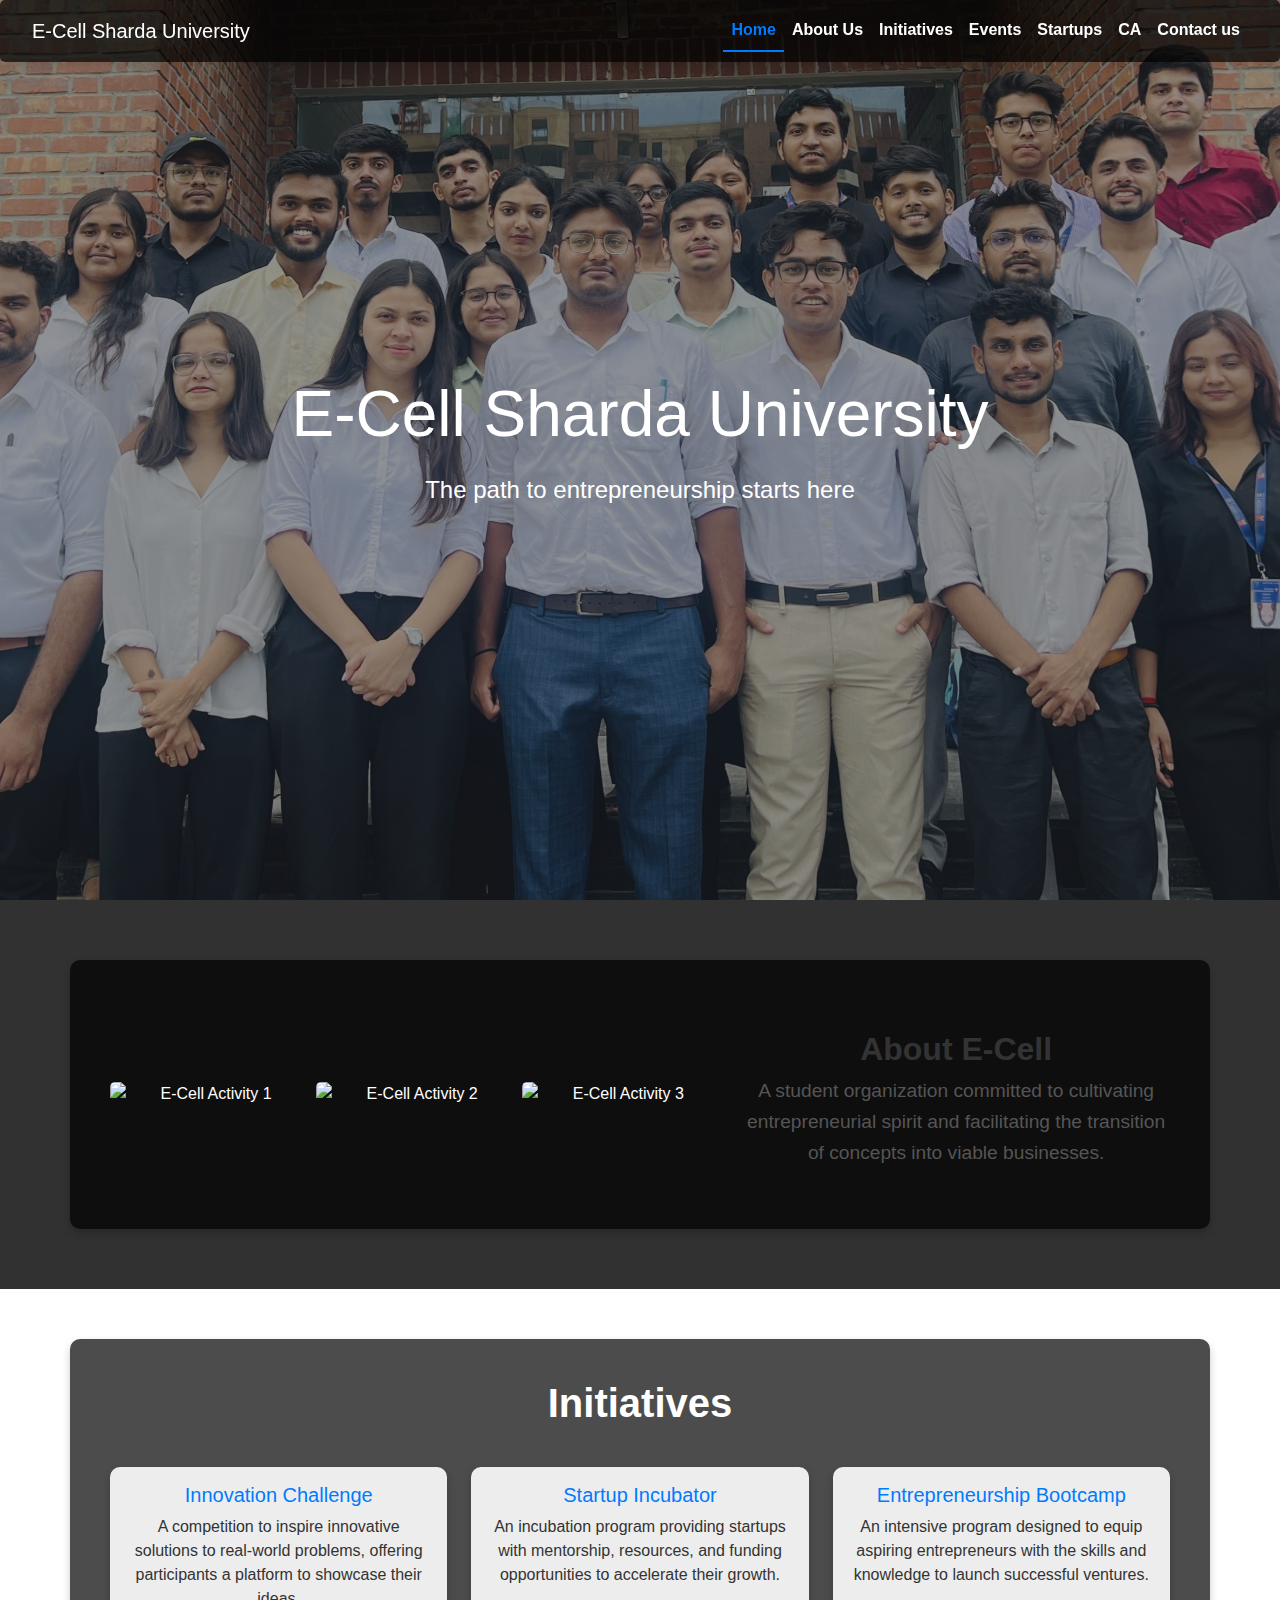
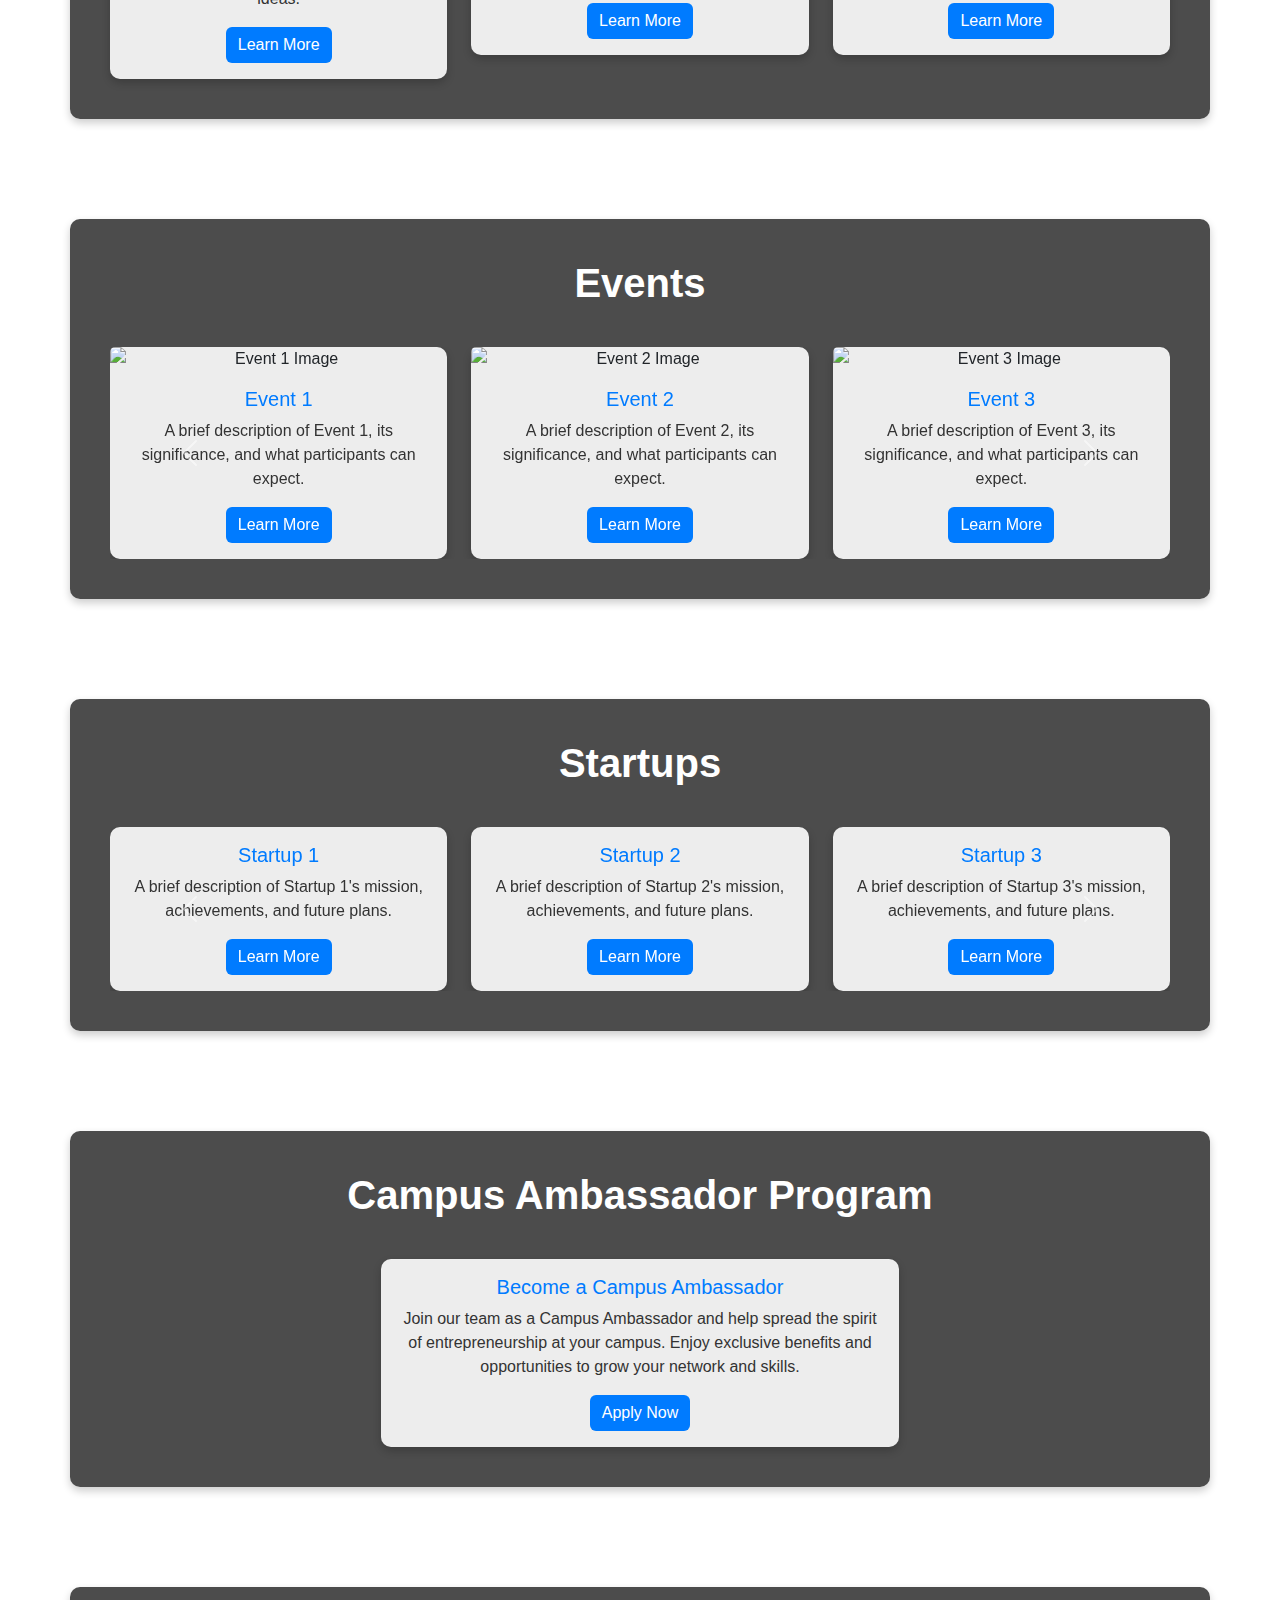
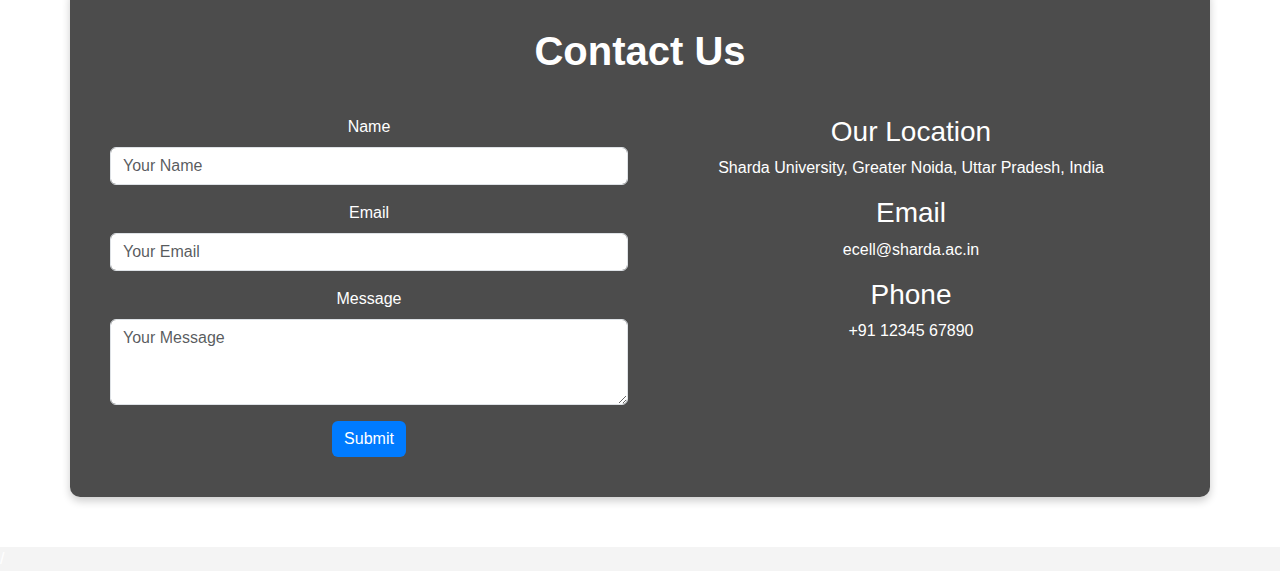
==== index.html @ 67b0b8cc "123" ====
<!doctype html>
<html lang="en">
<head>
    <meta charset="utf-8">
    <meta name="viewport" content="width=device-width, initial-scale=1">
    <title>ECell Sharda University</title>
    <!-- <link href="https://cdn.jsdelivr.net/npm/bootstrap@5.3.3/dist/css/bootstrap.min.css" rel="stylesheet" integrity="sha384-QWTKZyjpPEjISv5WaRU9OFeRpok6YctnYmDr5pNlyT2bRjXh0JMhjY6hW+ALEwIH" crossorigin="anonymous"> -->
    <link href="https://cdn.jsdelivr.net/npm/bootstrap@5.3.3/dist/css/bootstrap.min.css" rel="stylesheet">
    <link rel="stylesheet" href="script.js">

    <style>
        body {
            color: #ffffff; /* Default text color */
            scroll-behavior: smooth; /* Smooth scrolling */
        }
        .nav {
            background-color: rgba(248, 249, 250, 0.9); /* Slightly transparent background */
            padding: 10px 20px;
            border-radius: 5px;
            box-shadow: 0 4px 8px rgba(0, 0, 0, 0.1);
            position: fixed;
            width: 100%;
            top: 0;
            z-index: 1000;
        }
        .nav-link {
            color: #007bff;
            font-weight: bold;
            transition: color 0.3s ease;
        }
        .nav-link:hover {
            color: #0056b3;
        }
        .nav-link.active {
            color: #0056b3;
            border-bottom: 2px solid #0056b3;
        }
        .section {
            padding: 60px 0;
            text-align: center;
            color: #ffffff;
        }
        #home {
            position: relative;
            background: url('TEAM.JPG') no-repeat center center/cover;
            height: 100vh;
            color: white;
            display: flex;
            flex-direction: column;
            justify-content: center;
            align-items: center;
            text-align: center;
            z-index: 1;
            overflow: hidden;
        }

        #home::before {
            content: "";
            position: absolute;
            top: 0;
            left: 0;
            width: 100%;
            height: 100%;
            background-color: rgba(35, 40, 46, 0.481); /* Adjust the rgba values for a different shade of grey */
            z-index: -1;
        }

        #home h1 {
            font-size: 4rem;
            margin-bottom: 20px;
        }

        #home p {
            font-size: 1.5rem;
        }

        #about {
            background: rgba(0, 0, 0, 0.8); /* Darker background for readability */
            padding: 60px 0;
        }
        .container {
            background: rgba(0, 0, 0, 0.7); /* Semi-transparent background for readability */
            padding: 40px;
            border-radius: 10px;
            box-shadow: 0 4px 8px rgba(0, 0, 0, 0.2);
        }
        .section-header {
            margin-bottom: 40px;
            color: #ffffff;
            font-size: 2.5rem;
            font-weight: bold;
        }
        .section-content {
            color: #e0e0e0; /* Light color for text */
            line-height: 1.6;
        }
        .section-content h3 {
            margin-top: 30px;
            font-size: 1.75rem;
            font-weight: bold;
        }
        .section-content p {
            font-size: 1.125rem;
            margin-bottom: 20px;
        }
        .list-unstyled {
            text-align: left;
            margin: 0 auto;
            max-width: 600px;
        }
        .list-unstyled li {
            font-size: 1.125rem;
            margin-bottom: 10px;
        }
        .card {
            border: none;
            border-radius: 10px;
            background: rgba(255, 255, 255, 0.9); /* Semi-transparent card background */
            box-shadow: 0 4px 8px rgba(0, 0, 0, 0.2);
            transition: transform 0.3s, box-shadow 0.3s; /* Add transition for the popup effect */
        }
        .card:hover {
            transform: scale(1.05); /* Scale up the card */
            box-shadow: 0 8px 16px rgba(0, 0, 0, 0.3); /* Increase shadow */
        }
        .card-title {
            color: #007bff;
            font-size: 1.25rem;
        }
        .card-text {
            color: #333;
            font-size: 1rem;
        }
        .btn-primary {
            background-color: #007bff;
            border: none;
        }
        .btn-primary:hover {
            background-color: #0056b3;
        }
        .navbar {
            background-color: rgba(0, 0, 0, 0.7); /* Semi-transparent background */
            padding: 10px 20px;
            border-radius: 5px;
            box-shadow: 0 4px 8px rgba(0, 0, 0, 0.1);
            position: fixed;
            width: 100%;
            top: 0;
            z-index: 1000;
        }
        .navbar-nav .nav-link {
            color: #ffffff;
            font-weight: bold;
            transition: color 0.3s ease;
        }
        .navbar-nav .nav-link:hover {
            color: #e0e0e0;
        }
        .navbar-nav .nav-link.active {
            color: #007bff;
            border-bottom: 2px solid #007bff;
        }
        body {
    font-family: Arial, sans-serif;
    margin: 0;
    padding: 0;
    background-color: #f4f4f4;
}

.section {
    padding: 50px 0;
    background-color: #fff;
}

.images {
    display: flex;
    gap: 10px;
}

.images img {
    width: 33.33%;
    height: auto;
    border-radius: 5px;
}

.section-content h3 {
    font-size: 2em;
    color: #333;
}

.section-content p {
    font-size: 1.2em;
    color: #555;
    line-height: 1.6;
}

@media screen and (max-width: 768px) {
    .row {
        flex-direction: column;
    }

    .images img {
        width: 100%;
        margin-bottom: 10px;
    }

    .section-content {
        margin-top: 20px;
        text-align: center;
    }
}


    </style>
</head>
<body data-bs-spy="scroll" data-bs-target=".navbar" data-bs-offset="50">

    <nav class="navbar navbar-expand-lg">
        <div class="container-fluid">
            <a class="navbar-brand" href="#home" style="color: #ffffff;">E-Cell Sharda University</a>

            <button class="navbar-toggler" type="button" data-bs-toggle="collapse" data-bs-target="#navbarNav" aria-controls="navbarNav" aria-expanded="false" aria-label="Toggle navigation">
                <span class="navbar-toggler-icon"></span>
            </button>
            <div class="collapse navbar-collapse" id="navbarNav">
                <ul class="navbar-nav ms-auto">
                    <li class="nav-item">
                        <a class="nav-link active" aria-current="page" href="#home">Home</a>
                    </li>
                    <li class="nav-item">
                        <a class="nav-link" href="#about">About Us</a>
                    </li>
                    <li class="nav-item">
                        <a class="nav-link" href="#initiatives">Initiatives</a>
                    </li>
                    <li class="nav-item">
                        <a class="nav-link" href="#events">Events</a>
                    </li>
                    <li class="nav-item">
                        <a class="nav-link" href="#startups">Startups</a>
                    </li>
                    <li class="nav-item">
                        <a class="nav-link" href="#ca">CA</a>
                    </li>
                    <li class="nav-item">
                        <a class="nav-link" href="#contact">Contact us</a>
                    </li>
                </ul>
            </div>
        </div>
    </nav>

    <section id="home">
        <h1>E-Cell Sharda University</h1>
        <p>The path to entrepreneurship starts here</p>
    </section>

    
    <section id="about" class="section">
        <div class="container">
            <div class="row align-items-center">
                <div class="col-md-7">
                    <div class="images d-flex">
                        <img src="image1.jpg" alt="E-Cell Activity 1" class="img-fluid">
                        <img src="image2.jpg" alt="E-Cell Activity 2" class="img-fluid">
                        <img src="image3.jpg" alt="E-Cell Activity 3" class="img-fluid">
                    </div>
                </div>
                <div class="col-md-5">
                    <div class="section-content text-left">
                        <h3>About <strong>E-Cell</strong></h3>
                        <p>A student organization committed to cultivating entrepreneurial spirit and facilitating the transition of concepts into viable businesses.</p>
                    </div>
                </div>
            </div>
        </div>
    </section>
    
    
    <section id="initiatives" class="section">
        <div class="container">
            <h2 class="section-header">Initiatives</h2>
            <div class="row">
                <div class="col-md-4">
                    <div class="card">
                        <div class="card-body">
                            <h5 class="card-title">Innovation Challenge</h5>
                            <p class="card-text">A competition to inspire innovative solutions to real-world problems, offering participants a platform to showcase their ideas.</p>
                            <a href="#" class="btn btn-primary">Learn More</a>
                        </div>
                    </div>
                </div>
                <div class="col-md-4">
                    <div class="card">
                        <div class="card-body">
                            <h5 class="card-title">Startup Incubator</h5>
                            <p class="card-text">An incubation program providing startups with mentorship, resources, and funding opportunities to accelerate their growth.</p>
                            <a href="#" class="btn btn-primary">Learn More</a>
                        </div>
                    </div>
                </div>
                <div class="col-md-4">
                    <div class="card">
                        <div class="card-body">
                            <h5 class="card-title">Entrepreneurship Bootcamp</h5>
                            <p class="card-text">An intensive program designed to equip aspiring entrepreneurs with the skills and knowledge to launch successful ventures.</p>
                            <a href="#" class="btn btn-primary">Learn More</a>
                        </div>
                    </div>
                </div>
            </div>
        </div>
    </section>

    <section id="events" class="section">
        <div class="container">
            <h2 class="section-header">Events</h2>
            <div id="eventsCarousel" class="carousel slide" data-bs-ride="carousel">
                <div class="carousel-inner">
                    <div class="carousel-item active">
                        <div class="row">
                            <div class="col-md-4">
                                <div class="card">
                                    <img src="event1.jpg" class="card-img-top" alt="Event 1 Image">
                                    <div class="card-body">
                                        <h5 class="card-title">Event 1</h5>
                                        <p class="card-text">A brief description of Event 1, its significance, and what participants can expect.</p>
                                        <a href="#" class="btn btn-primary">Learn More</a>
                                    </div>
                                </div>
                            </div>
                            <div class="col-md-4">
                                <div class="card">
                                    <img src="event2.jpg" class="card-img-top" alt="Event 2 Image">
                                    <div class="card-body">
                                        <h5 class="card-title">Event 2</h5>
                                        <p class="card-text">A brief description of Event 2, its significance, and what participants can expect.</p>
                                        <a href="#" class="btn btn-primary">Learn More</a>
                                    </div>
                                </div>
                            </div>
                            <div class="col-md-4">
                                <div class="card">
                                    <img src="event3.jpg" class="card-img-top" alt="Event 3 Image">
                                    <div class="card-body">
                                        <h5 class="card-title">Event 3</h5>
                                        <p class="card-text">A brief description of Event 3, its significance, and what participants can expect.</p>
                                        <a href="#" class="btn btn-primary">Learn More</a>
                                    </div>
                                </div>
                            </div>
                        </div>
                    </div>

                    <div class="carousel-item">
                        <div class="row">
                            <div class="col-md-4">
                                <div class="card">
                                    <img src="event4.jpg" class="card-img-top" alt="Event 4 Image">
                                    <div class="card-body">
                                        <h5 class="card-title">Event 4</h5>
                                        <p class="card-text">A brief description of Event 4, its significance, and what participants can expect.</p>
                                        <a href="#" class="btn btn-primary">Learn More</a>
                                    </div>
                                </div>
                            </div>
                            <div class="col-md-4">
                                <div class="card">
                                    <img src="event5.jpg" class="card-img-top" alt="Event 5 Image">
                                    <div class="card-body">
                                        <h5 class="card-title">Event 5</h5>
                                        <p class="card-text">A brief description of Event 5, its significance, and what participants can expect.</p>
                                        <a href="#" class="btn btn-primary">Learn More</a>
                                    </div>
                                </div>
                            </div>
                            <div class="col-md-4">
                                <div class="card">
                                    <img src="event6.jpg" class="card-img-top" alt="Event 6 Image">
                                    <div class="card-body">
                                        <h5 class="card-title">Event 6</h5>
                                        <p class="card-text">A brief description of Event 6, its significance, and what participants can expect.</p>
                                        <a href="#" class="btn btn-primary">Learn More</a>
                                    </div>
                                </div>
                            </div>
                        </div>
                    </div>
                </div>

                <!-- Carousel controls -->
                <button class="carousel-control-prev" type="button" data-bs-target="#eventsCarousel" data-bs-slide="prev">
                    <span class="carousel-control-prev-icon" aria-hidden="true"></span>
                    <span class="visually-hidden">Previous</span>
                </button>
                <button class="carousel-control-next" type="button" data-bs-target="#eventsCarousel" data-bs-slide="next">
                    <span class="carousel-control-next-icon" aria-hidden="true"></span>
                    <span class="visually-hidden">Next</span>
                </button>
            </div>
        </div>
    </section>
    
    <section id="startups" class="section">
        <div class="container">
            <h2 class="section-header">Startups</h2>
            <div id="startupsCarousel" class="carousel slide" data-bs-ride="carousel">
                <div class="carousel-inner">
                    <div class="carousel-item active">
                        <div class="row">
                            <div class="col-md-4">
                                <div class="card">
                                    <div class="card-body">
                                        <h5 class="card-title">Startup 1</h5>
                                        <p class="card-text">A brief description of Startup 1's mission, achievements, and future plans.</p>
                                        <a href="#" class="btn btn-primary">Learn More</a>
                                    </div>
                                </div>
                            </div>
                            <div class="col-md-4">
                                <div class="card">
                                    <div class="card-body">
                                        <h5 class="card-title">Startup 2</h5>
                                        <p class="card-text">A brief description of Startup 2's mission, achievements, and future plans.</p>
                                        <a href="#" class="btn btn-primary">Learn More</a>
                                    </div>
                                </div>
                            </div>
                            <div class="col-md-4">
                                <div class="card">
                                    <div class="card-body">
                                        <h5 class="card-title">Startup 3</h5>
                                        <p class="card-text">A brief description of Startup 3's mission, achievements, and future plans.</p>
                                        <a href="#" class="btn btn-primary">Learn More</a>
                                    </div>
                                </div>
                            </div>
                        </div>
                    </div>
    
                    <div class="carousel-item">
                        <div class="row">
                            <div class="col-md-4">
                                <div class="card">
                                    <div class="card-body">
                                        <h5 class="card-title">Startup 4</h5>
                                        <p class="card-text">A brief description of Startup 4's mission, achievements, and future plans.</p>
                                        <a href="#" class="btn btn-primary">Learn More</a>
                                    </div>
                                </div>
                            </div>
                            <div class="col-md-4">
                                <div class="card">
                                    <div class="card-body">
                                        <h5 class="card-title">Startup 5</h5>
                                        <p class="card-text">A brief description of Startup 5's mission, achievements, and future plans.</p>
                                        <a href="#" class="btn btn-primary">Learn More</a>
                                    </div>
                                </div>
                            </div>
                            <div class="col-md-4">
                                <div class="card">
                                    <div class="card-body">
                                        <h5 class="card-title">Startup 6</h5>
                                        <p class="card-text">A brief description of Startup 6's mission, achievements, and future plans.</p>
                                        <a href="#" class="btn btn-primary">Learn More</a>
                                    </div>
                                </div>
                            </div>
                        </div>
                    </div>
    
                    <!-- Add more carousel-item sections here for additional startups -->
                </div>
    
                <!-- Controls for the carousel -->
                <button class="carousel-control-prev" type="button" data-bs-target="#startupsCarousel" data-bs-slide="prev">
                    <span class="carousel-control-prev-icon" aria-hidden="true"></span>
                    <span class="visually-hidden">Previous</span>
                </button>
                <button class="carousel-control-next" type="button" data-bs-target="#startupsCarousel" data-bs-slide="next">
                    <span class="carousel-control-next-icon" aria-hidden="true"></span>
                    <span class="visually-hidden">Next</span>
                </button>
            </div>
        </div>
    </section>
    
    <section id="ca" class="section">
        <div class="container">
            <h2 class="section-header">Campus Ambassador Program</h2>
            <div class="row">
                <div class="col-md-6 offset-md-3">
                    <div class="card">
                        <div class="card-body">
                            <h5 class="card-title">Become a Campus Ambassador</h5>
                            <p class="card-text">Join our team as a Campus Ambassador and help spread the spirit of entrepreneurship at your campus. Enjoy exclusive benefits and opportunities to grow your network and skills.</p>
                            <a href="#" class="btn btn-primary">Apply Now</a>
                        </div>
                    </div>
                </div>
            </div>
        </div>
    </section>

    <section id="contact" class="section">
        <div class="container">
            <h2 class="section-header">Contact Us</h2>
            <div class="row">
                <div class="col-md-6">
                    <form>
                        <div class="mb-3">
                            <label for="name" class="form-label">Name</label>
                            <input type="text" class="form-control" id="name" placeholder="Your Name">
                        </div>
                        <div class="mb-3">
                            <label for="email" class="form-label">Email</label>
                            <input type="email" class="form-control" id="email" placeholder="Your Email">
                        </div>
                        <div class="mb-3">
                            <label for="message" class="form-label">Message</label>
                            <textarea class="form-control" id="message" rows="3" placeholder="Your Message"></textarea>
                        </div>
                        <button type="submit" class="btn btn-primary">Submit</button>
                    </form>
                </div>
                <div class="col-md-6">
                    <h3>Our Location</h3>
                    <p>Sharda University, Greater Noida, Uttar Pradesh, India</p>
                    <h3>Email</h3>
                    <p>ecell@sharda.ac.in</p>
                    <h3>Phone</h3>
                    <p>+91 12345 67890</p>
                </div>
            </div>
        </div>
    </section>

    <!-- <script src="https://cdn.jsdelivr.net/npm/bootstrap@5.3.3/dist/js/bootstrap.bundle.min.js" integrity="sha384-ho+p7B1KtZoy54MKck8B7QybR2qgQ/8LWcQJxPCjI1a5C0F4/aAXaNOlcHH+6hKa" crossorigin="anonymous"></script> -->
    <script src="https://cdn.jsdelivr.net/npm/bootstrap@5.3.3/dist/js/bootstrap.bundle.min.js"></script>/
</body>
</html>
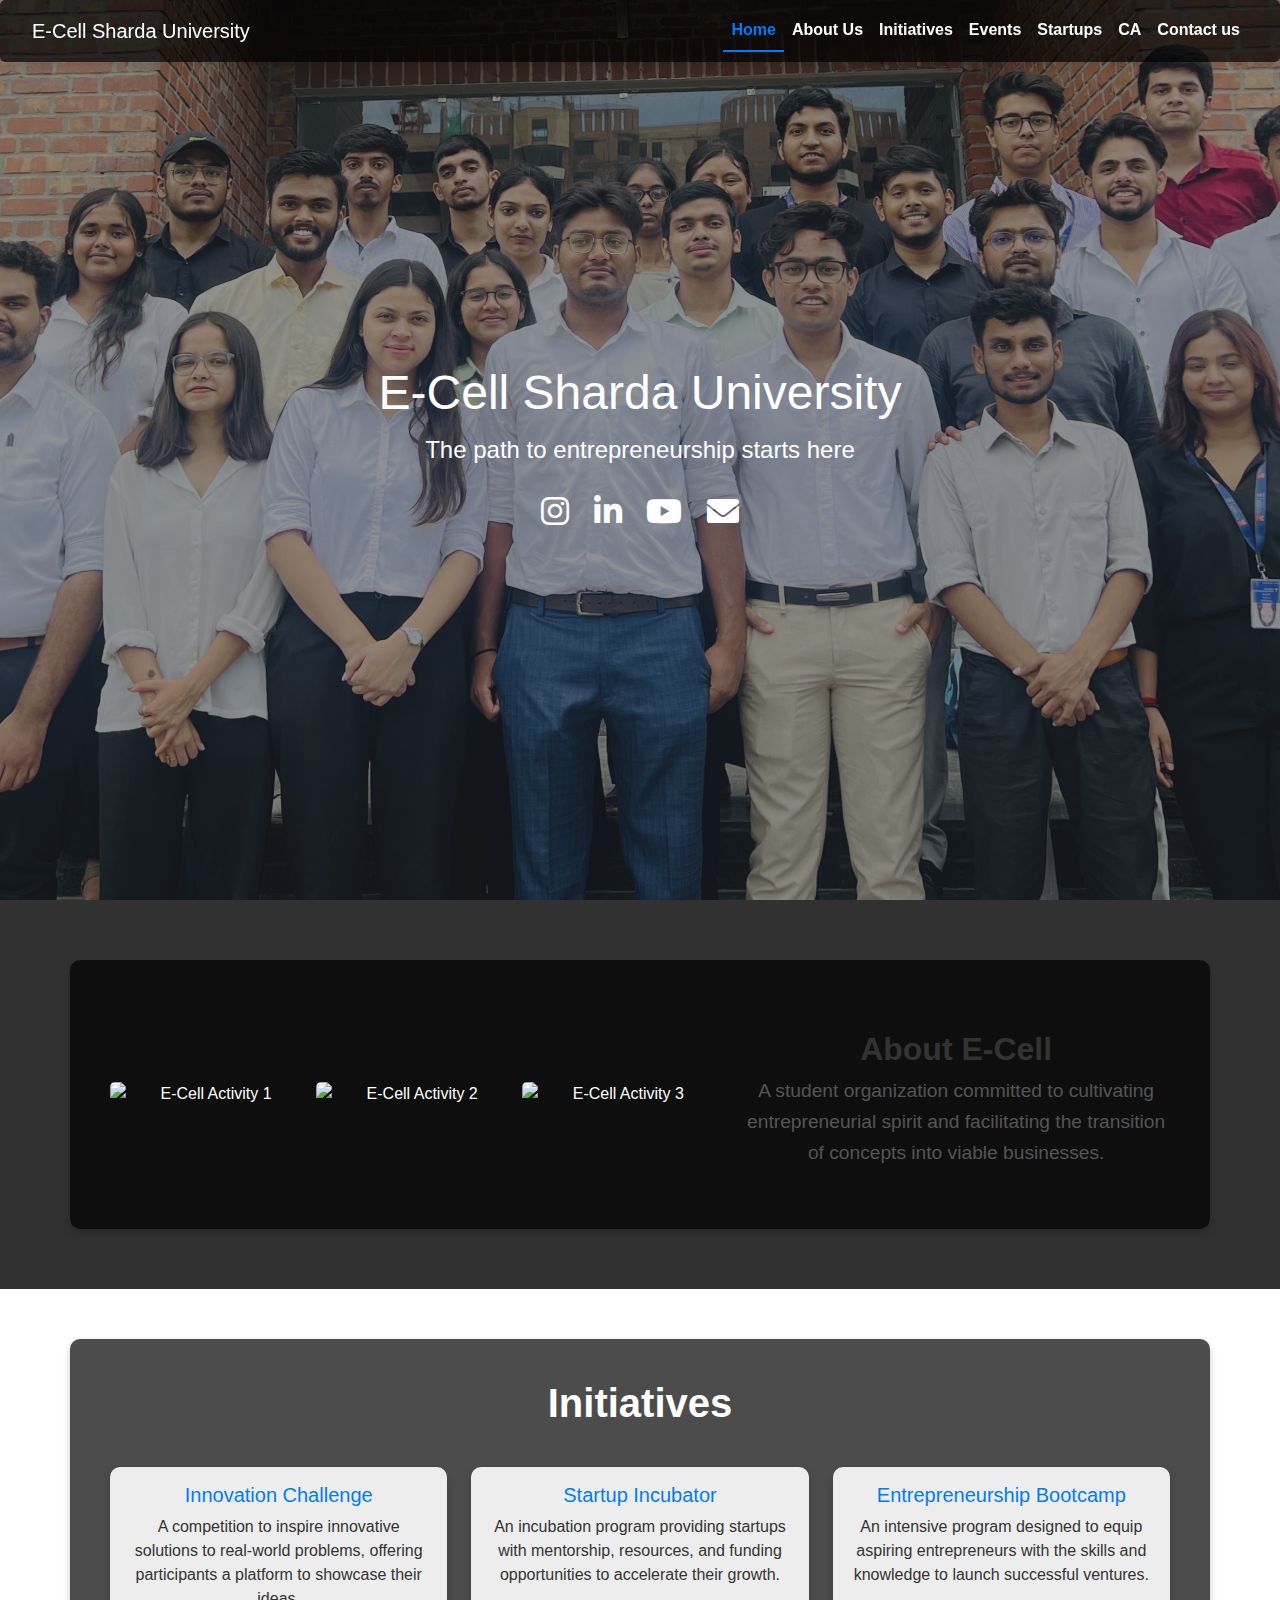
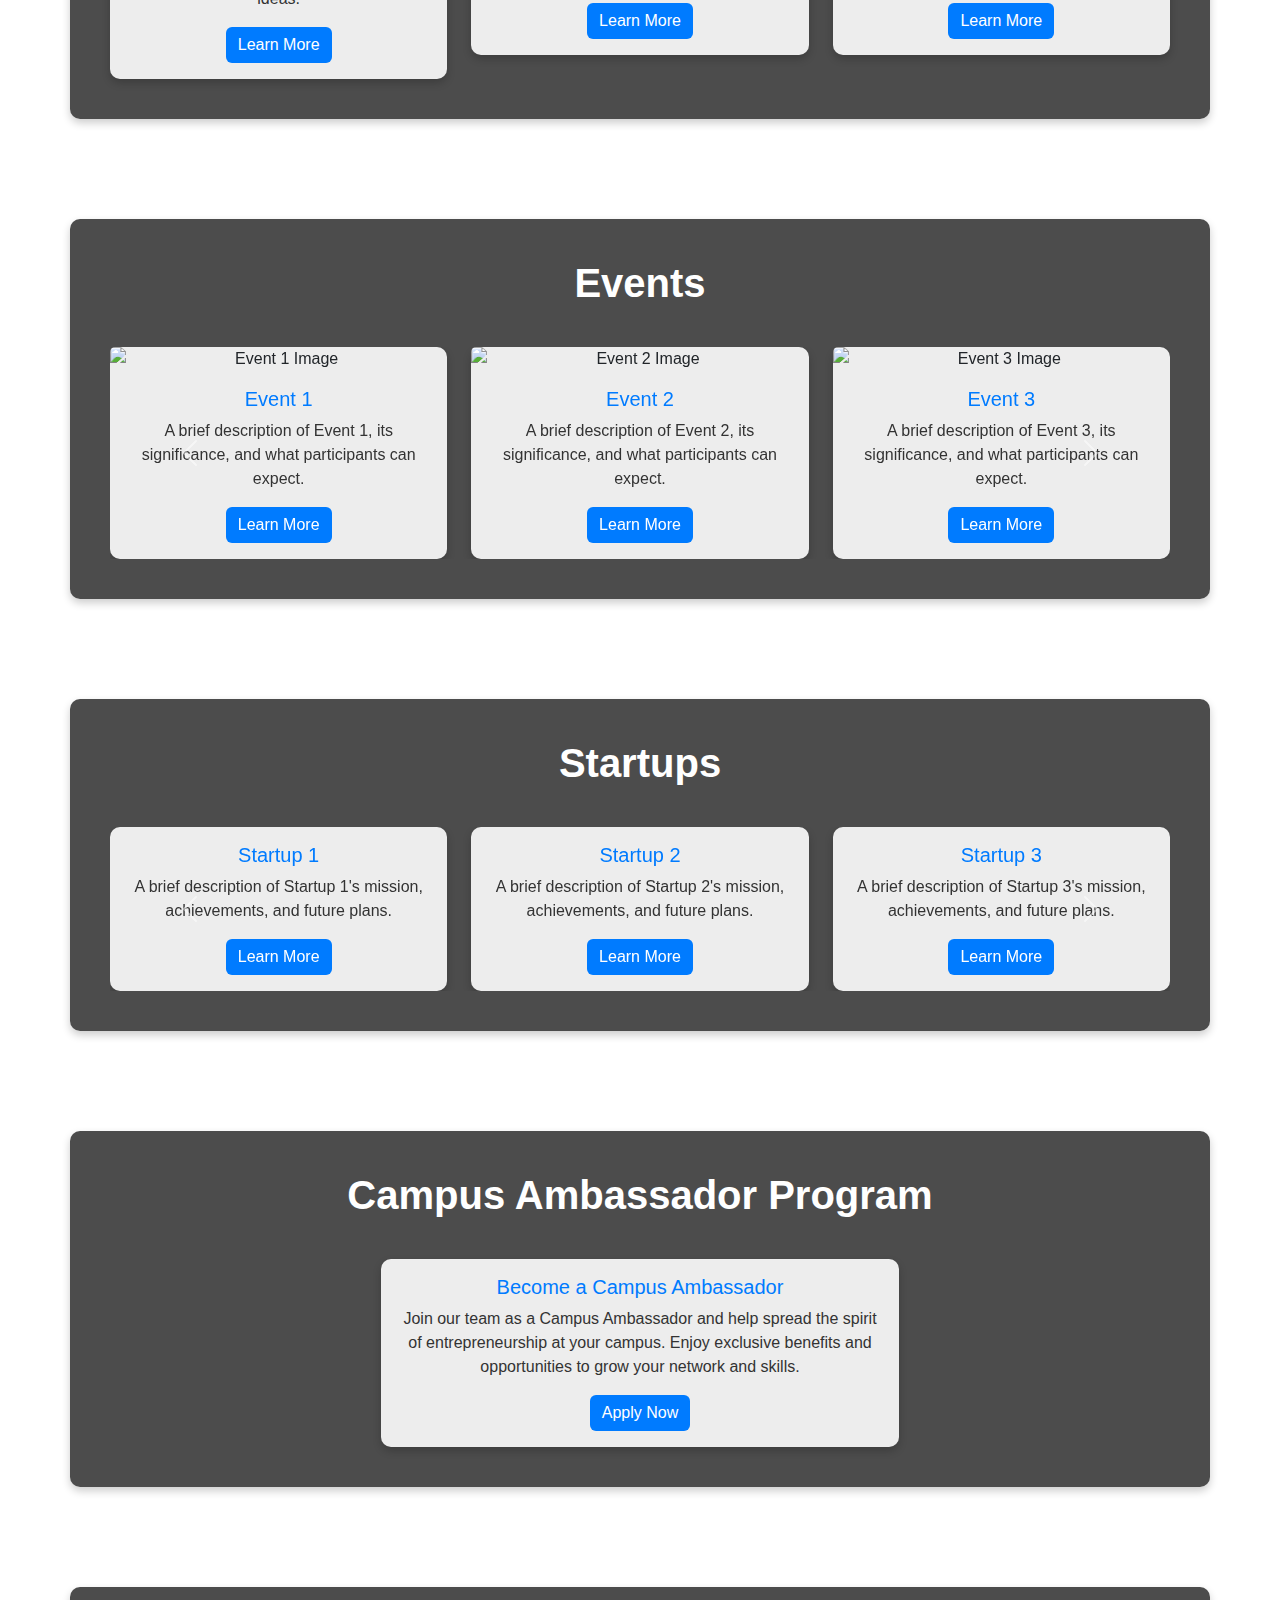
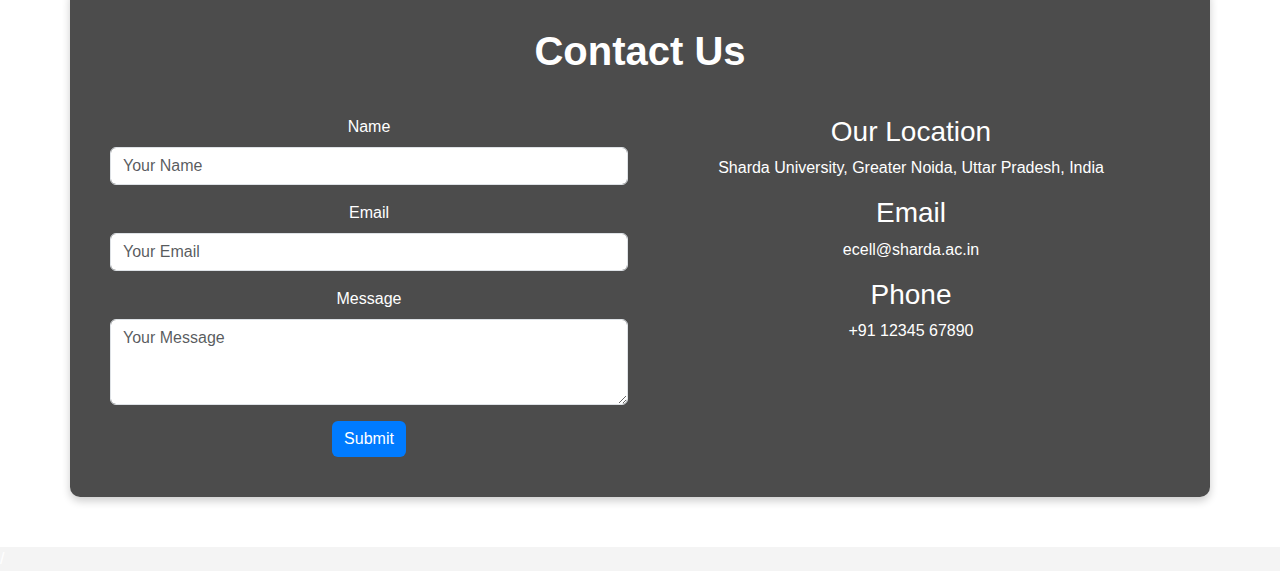
==== commit 7189e48d: "123" ====
--- a/index.html
+++ b/index.html
@@ -209,7 +209,39 @@
         text-align: center;
     }
 }
-
+#home {
+    text-align: center;
+    padding: 50px 0;
+    background-color: #333; /* Optional: Dark background to contrast with white icons */
+}
+
+#home h1 {
+    font-size: 3em;
+    margin-bottom: 10px;
+    color: #fff; /* Optional: White text to match the icons */
+}
+
+#home p {
+    font-size: 1.5em;
+    margin-bottom: 10px; /* Reduced margin to bring the icons closer */
+    color: #fff; /* Optional: White text to match the icons */
+}
+
+.social-links {
+    margin-top: 10px; /* Reduced margin for less space between text and icons */
+}
+
+.social-icon {
+    font-size: 2em;
+    color: #fff; /* Set icon color to white */
+    margin: 0 10px;
+    text-decoration: none;
+    transition: color 0.3s ease;
+}
+
+.social-icon:hover {
+    color: #007bff; /* Optional: Change color on hover */
+}
 
     </style>
 </head>
@@ -250,10 +282,22 @@
         </div>
     </nav>
 
-    <section id="home">
-        <h1>E-Cell Sharda University</h1>
-        <p>The path to entrepreneurship starts here</p>
-    </section>
+    <!-- Include Font Awesome for social media icons -->
+<!-- Include Font Awesome for social media icons -->
+<link rel="stylesheet" href="https://cdnjs.cloudflare.com/ajax/libs/font-awesome/6.0.0-beta3/css/all.min.css">
+
+<section id="home">
+    <h1>E-Cell Sharda University</h1>
+    <p>The path to entrepreneurship starts here</p>
+    <div class="social-links">
+        <a href="https://www.instagram.com/your-profile" target="_blank" class="social-icon"><i class="fab fa-instagram"></i></a>
+        <a href="https://www.linkedin.com/your-profile" target="_blank" class="social-icon"><i class="fab fa-linkedin-in"></i></a>
+        <a href="https://www.youtube.com/your-channel" target="_blank" class="social-icon"><i class="fab fa-youtube"></i></a>
+        <a href="mailto:your-email@domain.com" class="social-icon"><i class="fas fa-envelope"></i></a>
+    </div>
+</section>
+
+
 
     
     <section id="about" class="section">
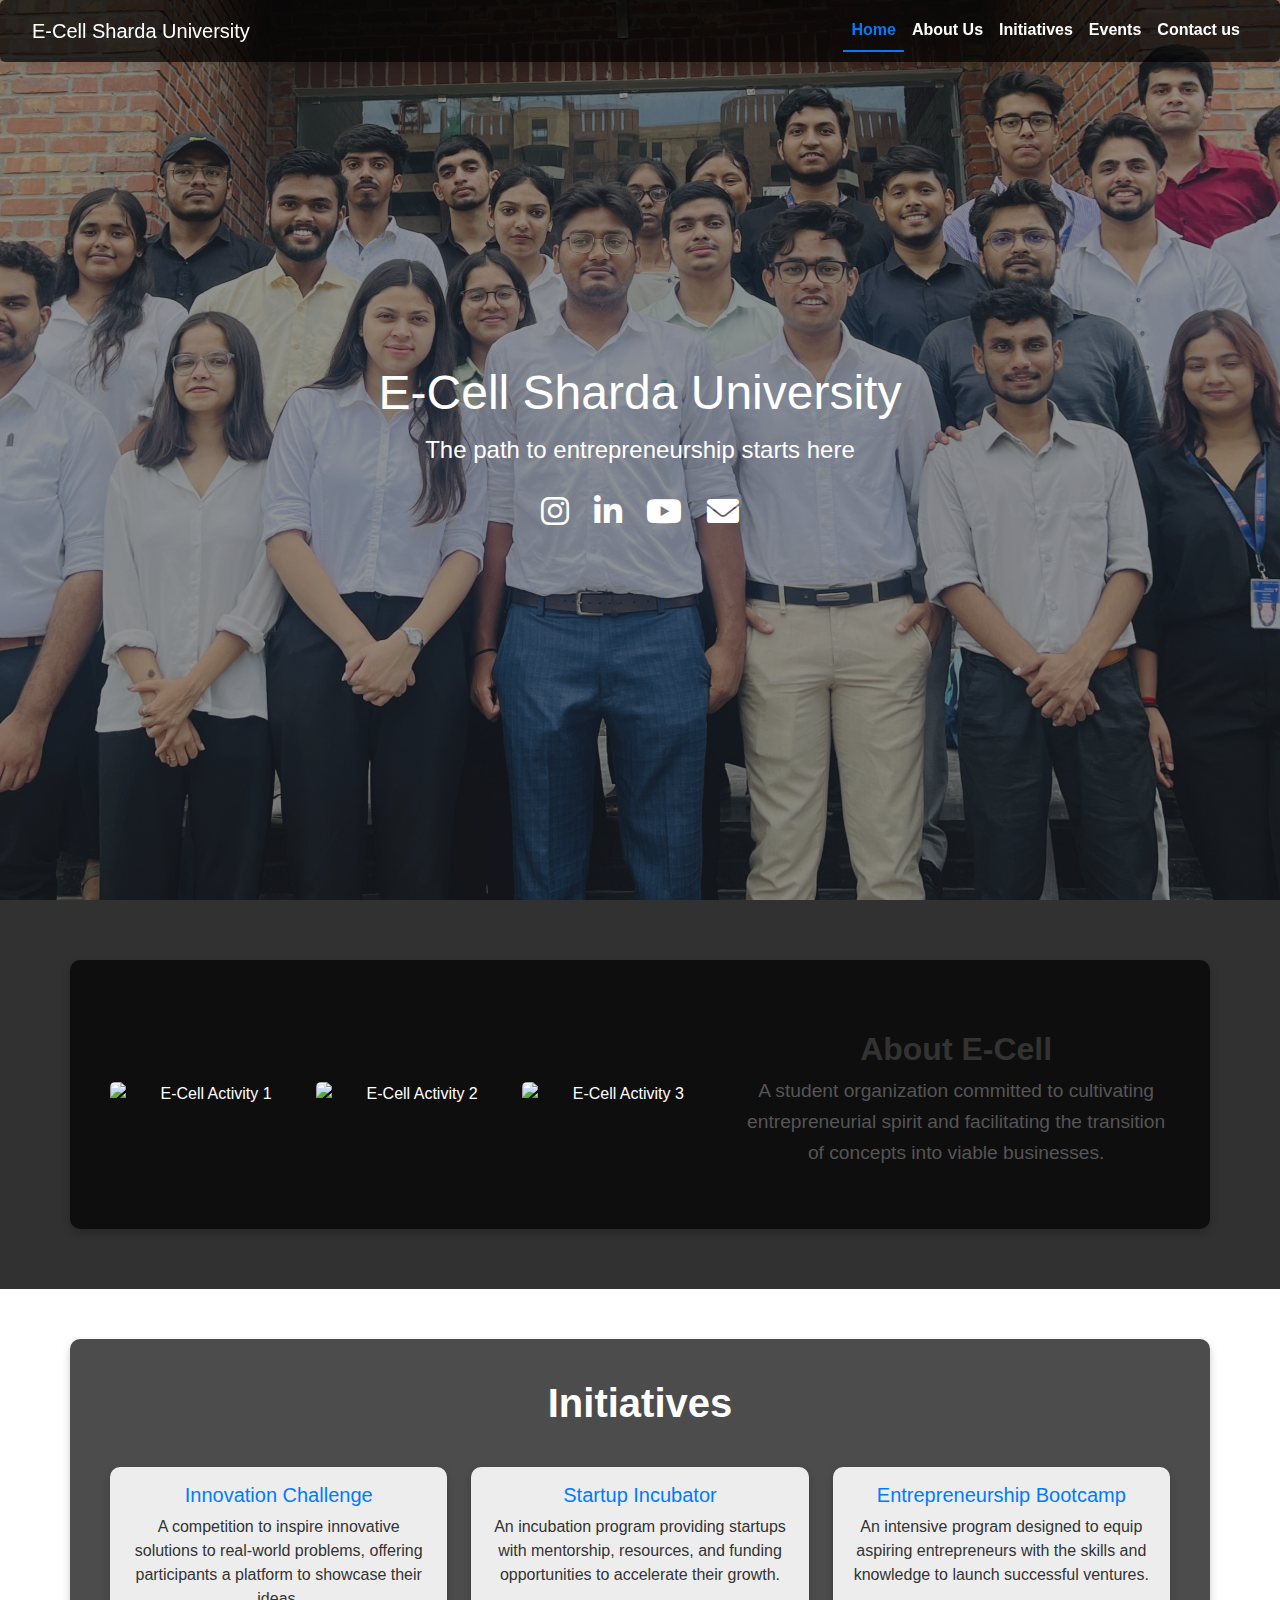
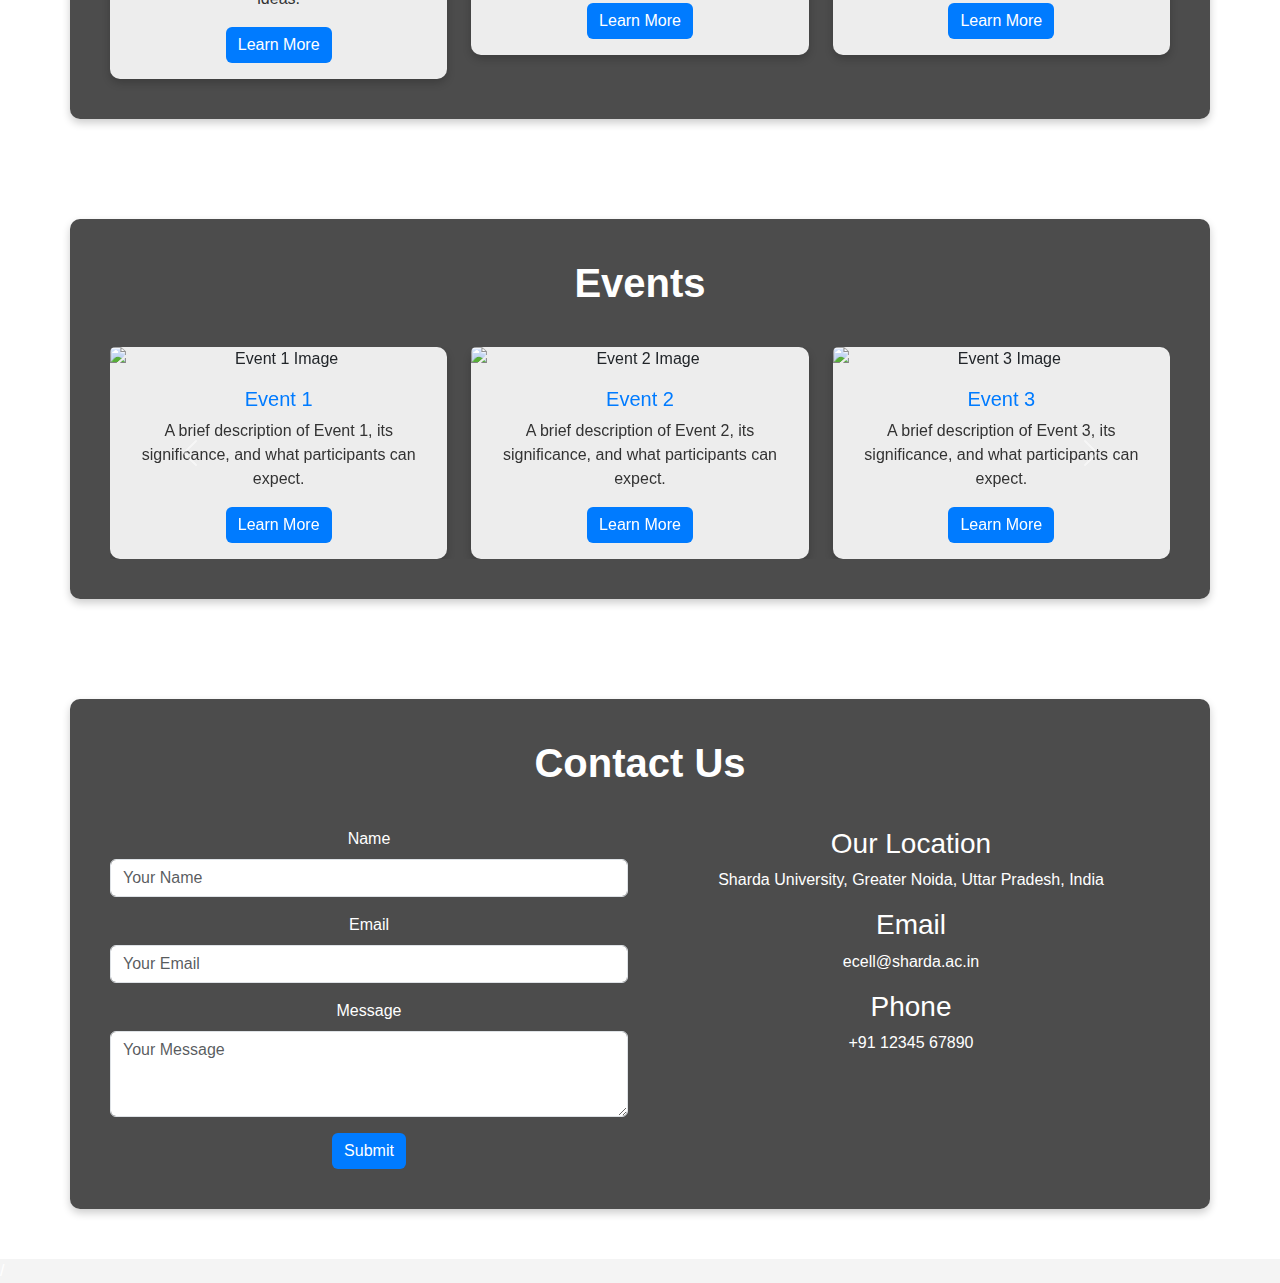
==== commit b80fbc3d: "123" ====
--- a/index.html
+++ b/index.html
@@ -268,12 +268,12 @@
                     <li class="nav-item">
                         <a class="nav-link" href="#events">Events</a>
                     </li>
-                    <li class="nav-item">
+                    <!-- <li class="nav-item">
                         <a class="nav-link" href="#startups">Startups</a>
                     </li>
                     <li class="nav-item">
                         <a class="nav-link" href="#ca">CA</a>
-                    </li>
+                    </li> -->
                     <li class="nav-item">
                         <a class="nav-link" href="#contact">Contact us</a>
                     </li>
@@ -290,8 +290,8 @@
     <h1>E-Cell Sharda University</h1>
     <p>The path to entrepreneurship starts here</p>
     <div class="social-links">
-        <a href="https://www.instagram.com/your-profile" target="_blank" class="social-icon"><i class="fab fa-instagram"></i></a>
-        <a href="https://www.linkedin.com/your-profile" target="_blank" class="social-icon"><i class="fab fa-linkedin-in"></i></a>
+        <a href="https://www.instagram.com/ecell_su" target="_blank" class="social-icon"><i class="fab fa-instagram"></i></a>
+        <a href="https://www.linkedin.com/E-Cell Sharda" target="_blank" class="social-icon"><i class="fab fa-linkedin-in"></i></a>
         <a href="https://www.youtube.com/your-channel" target="_blank" class="social-icon"><i class="fab fa-youtube"></i></a>
         <a href="mailto:your-email@domain.com" class="social-icon"><i class="fas fa-envelope"></i></a>
     </div>
@@ -444,8 +444,8 @@
             </div>
         </div>
     </section>
-    
-    <section id="startups" class="section">
+
+    <!-- <section id="startups" class="section">
         <div class="container">
             <h2 class="section-header">Startups</h2>
             <div id="startupsCarousel" class="carousel slide" data-bs-ride="carousel">
@@ -514,10 +514,10 @@
                         </div>
                     </div>
     
-                    <!-- Add more carousel-item sections here for additional startups -->
-                </div>
-    
-                <!-- Controls for the carousel -->
+                    Add more carousel-item sections here for additional startups
+                </div>
+    
+                Controls for the carousel
                 <button class="carousel-control-prev" type="button" data-bs-target="#startupsCarousel" data-bs-slide="prev">
                     <span class="carousel-control-prev-icon" aria-hidden="true"></span>
                     <span class="visually-hidden">Previous</span>
@@ -545,7 +545,7 @@
                 </div>
             </div>
         </div>
-    </section>
+    </section> -->
 
     <section id="contact" class="section">
         <div class="container">
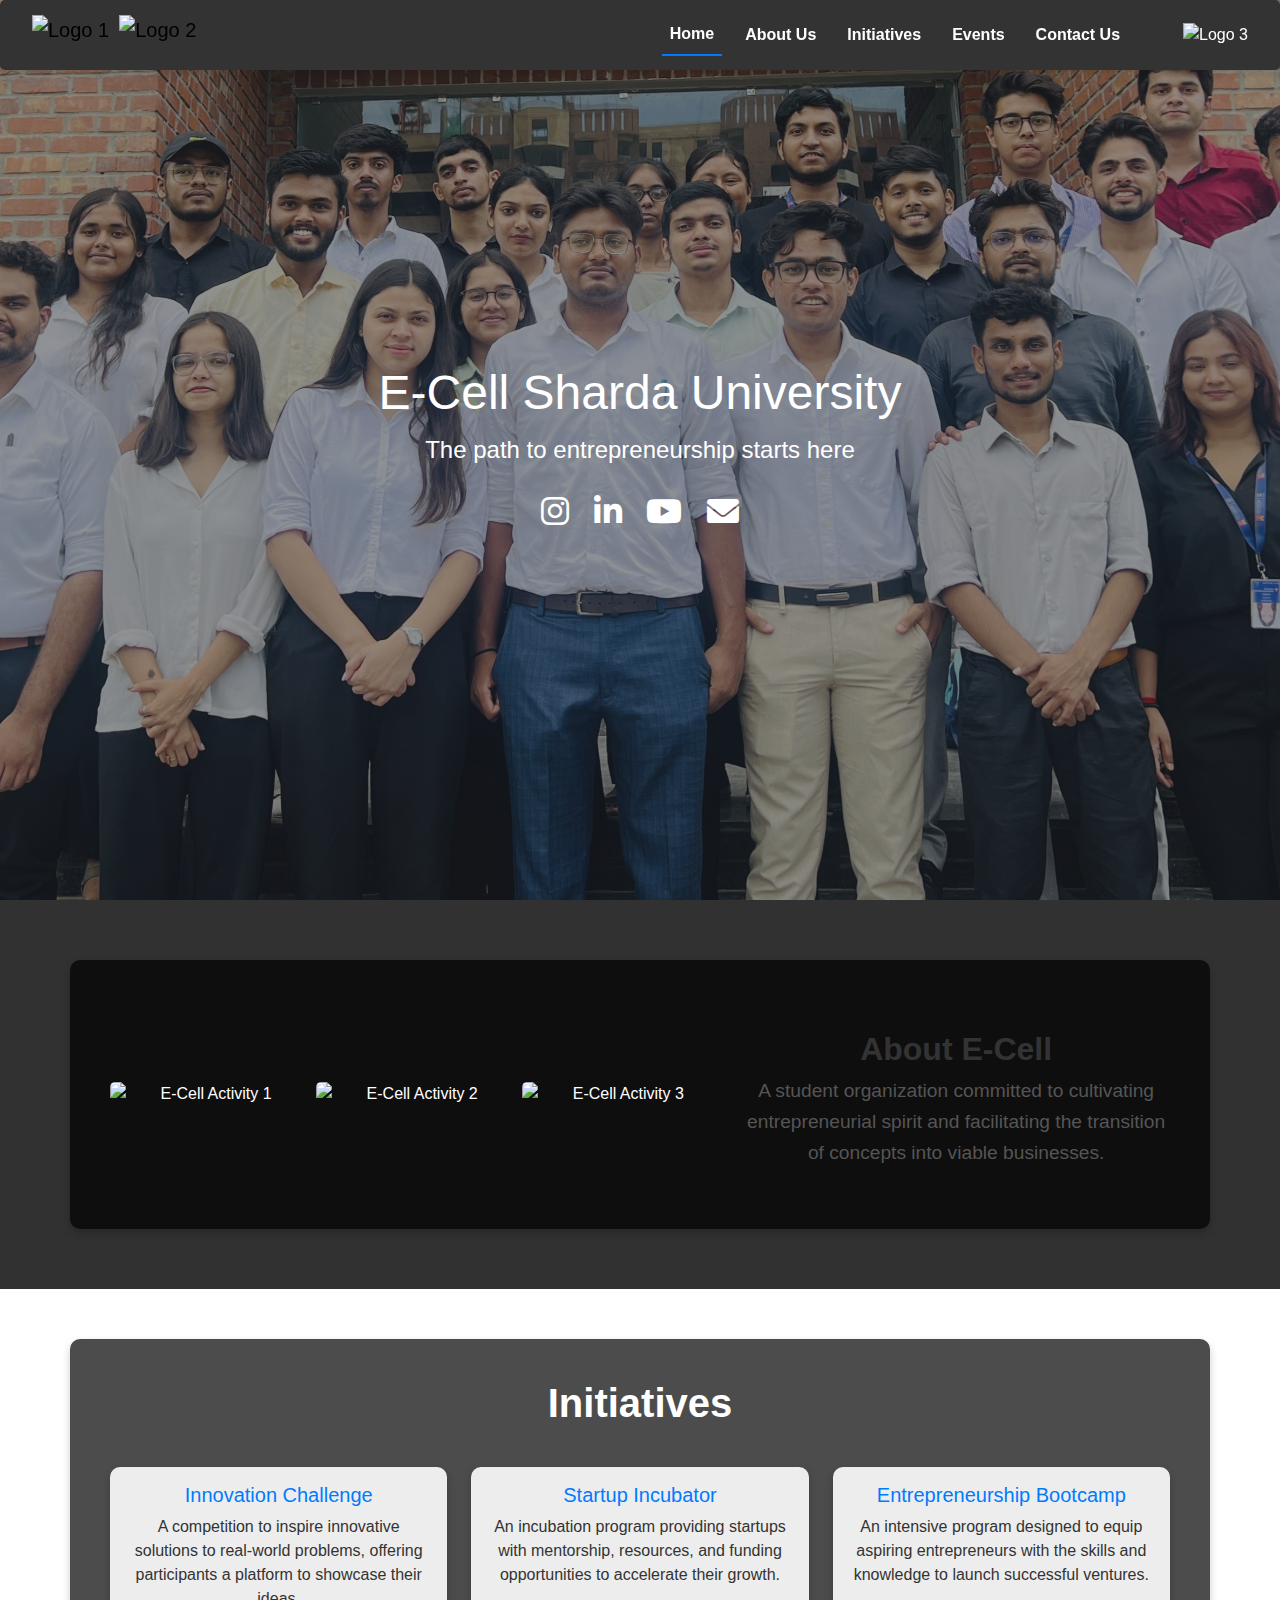
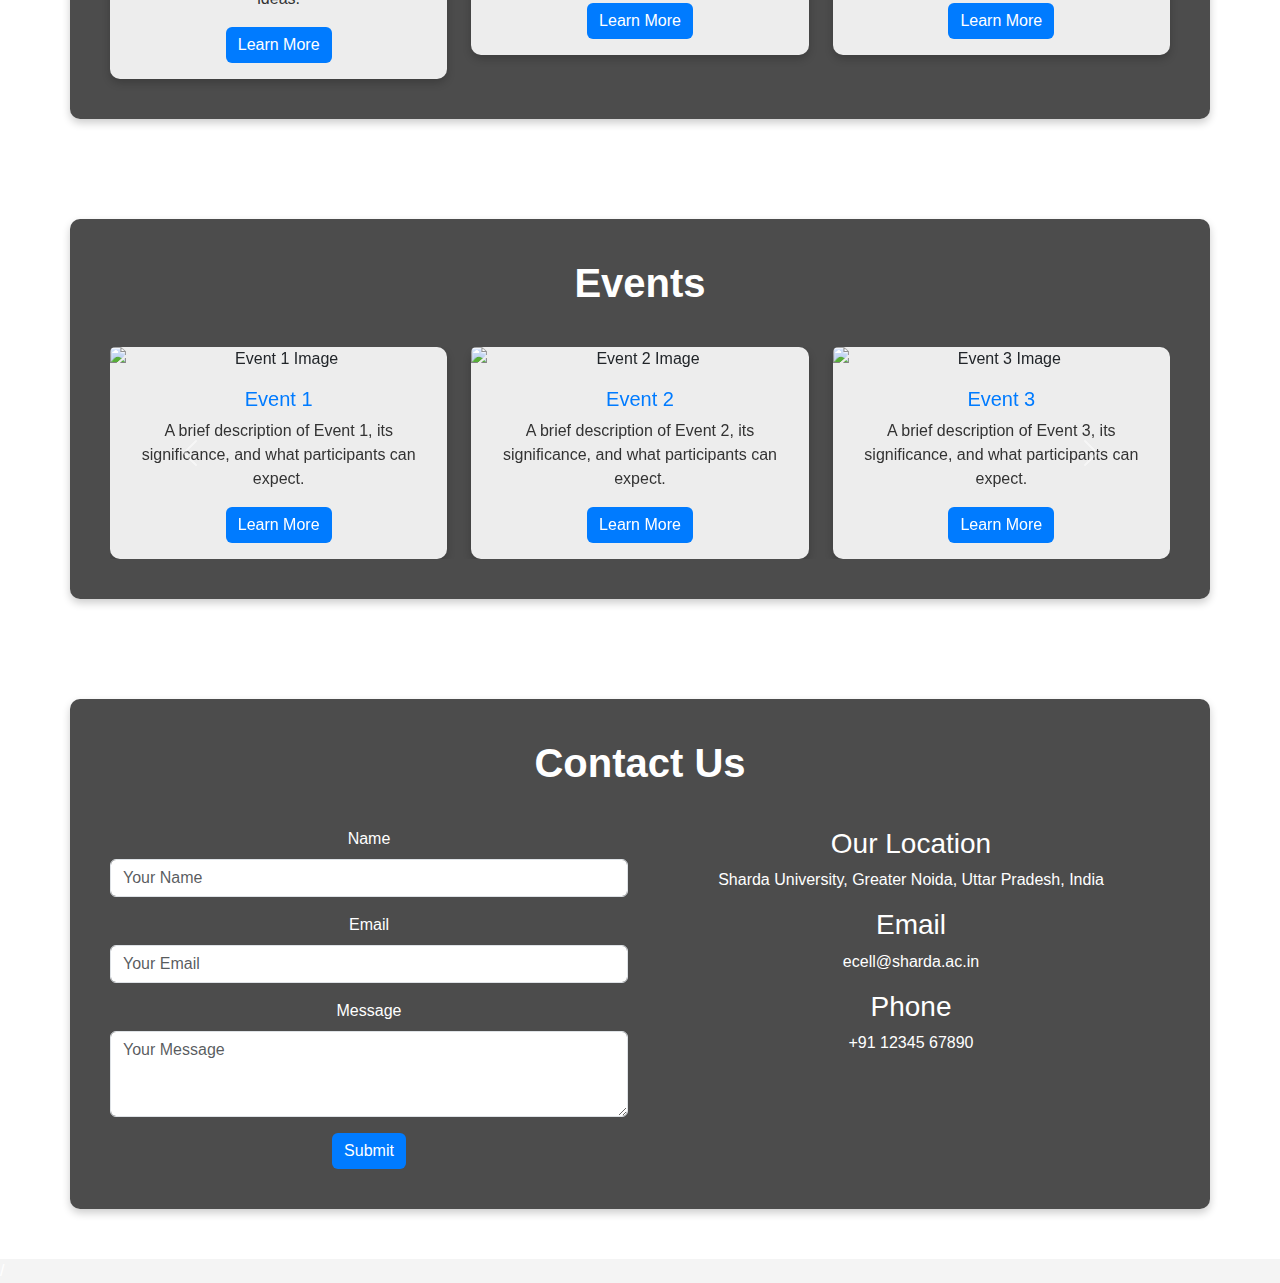
==== commit 883db69c: "123" ====
--- a/index.html
+++ b/index.html
@@ -242,6 +242,30 @@
 .social-icon:hover {
     color: #007bff; /* Optional: Change color on hover */
 }
+.navbar {
+    background-color: #333; /* Optional: Background color for the navbar */
+}
+
+.nav-link {
+    color: #ffffff !important;
+    margin-right: 15px;
+}
+
+.navbar-brand img {
+    height: 40px; /* Height of the logos in the navbar */
+}
+
+.nav-item img {
+    height: 40px; /* Height of the logo at the right end */
+}
+
+.nav-item:last-child {
+    margin-left: 20px; /* Space before the last image */
+}
+
+.nav-item:last-child img {
+    margin-left: auto;
+}
 
     </style>
 </head>
@@ -249,13 +273,16 @@
 
     <nav class="navbar navbar-expand-lg">
         <div class="container-fluid">
-            <a class="navbar-brand" href="#home" style="color: #ffffff;">E-Cell Sharda University</a>
-
+            <div class="navbar-brand d-flex align-items-center">
+                <img src="C:\Users\Dell\Desktop\Ecell sharda\ECell\sharda.png" alt="Logo 1" style="height: 40px; margin-right: 10px;">
+                <img src="C:\Users\Dell\Desktop\Ecell sharda\ECell\a+.jpeg" alt="Logo 2" style="height: 40px;">
+            </div>
+    
             <button class="navbar-toggler" type="button" data-bs-toggle="collapse" data-bs-target="#navbarNav" aria-controls="navbarNav" aria-expanded="false" aria-label="Toggle navigation">
                 <span class="navbar-toggler-icon"></span>
             </button>
             <div class="collapse navbar-collapse" id="navbarNav">
-                <ul class="navbar-nav ms-auto">
+                <ul class="navbar-nav ms-auto align-items-center">
                     <li class="nav-item">
                         <a class="nav-link active" aria-current="page" href="#home">Home</a>
                     </li>
@@ -268,20 +295,17 @@
                     <li class="nav-item">
                         <a class="nav-link" href="#events">Events</a>
                     </li>
-                    <!-- <li class="nav-item">
-                        <a class="nav-link" href="#startups">Startups</a>
+                    <li class="nav-item">
+                        <a class="nav-link" href="#contact">Contact Us</a>
                     </li>
                     <li class="nav-item">
-                        <a class="nav-link" href="#ca">CA</a>
-                    </li> -->
-                    <li class="nav-item">
-                        <a class="nav-link" href="#contact">Contact us</a>
+                        <img src="logo3.png" alt="Logo 3" style="height: 40px; margin-left: 20px;">
                     </li>
                 </ul>
             </div>
         </div>
     </nav>
-
+    
     <!-- Include Font Awesome for social media icons -->
 <!-- Include Font Awesome for social media icons -->
 <link rel="stylesheet" href="https://cdnjs.cloudflare.com/ajax/libs/font-awesome/6.0.0-beta3/css/all.min.css">
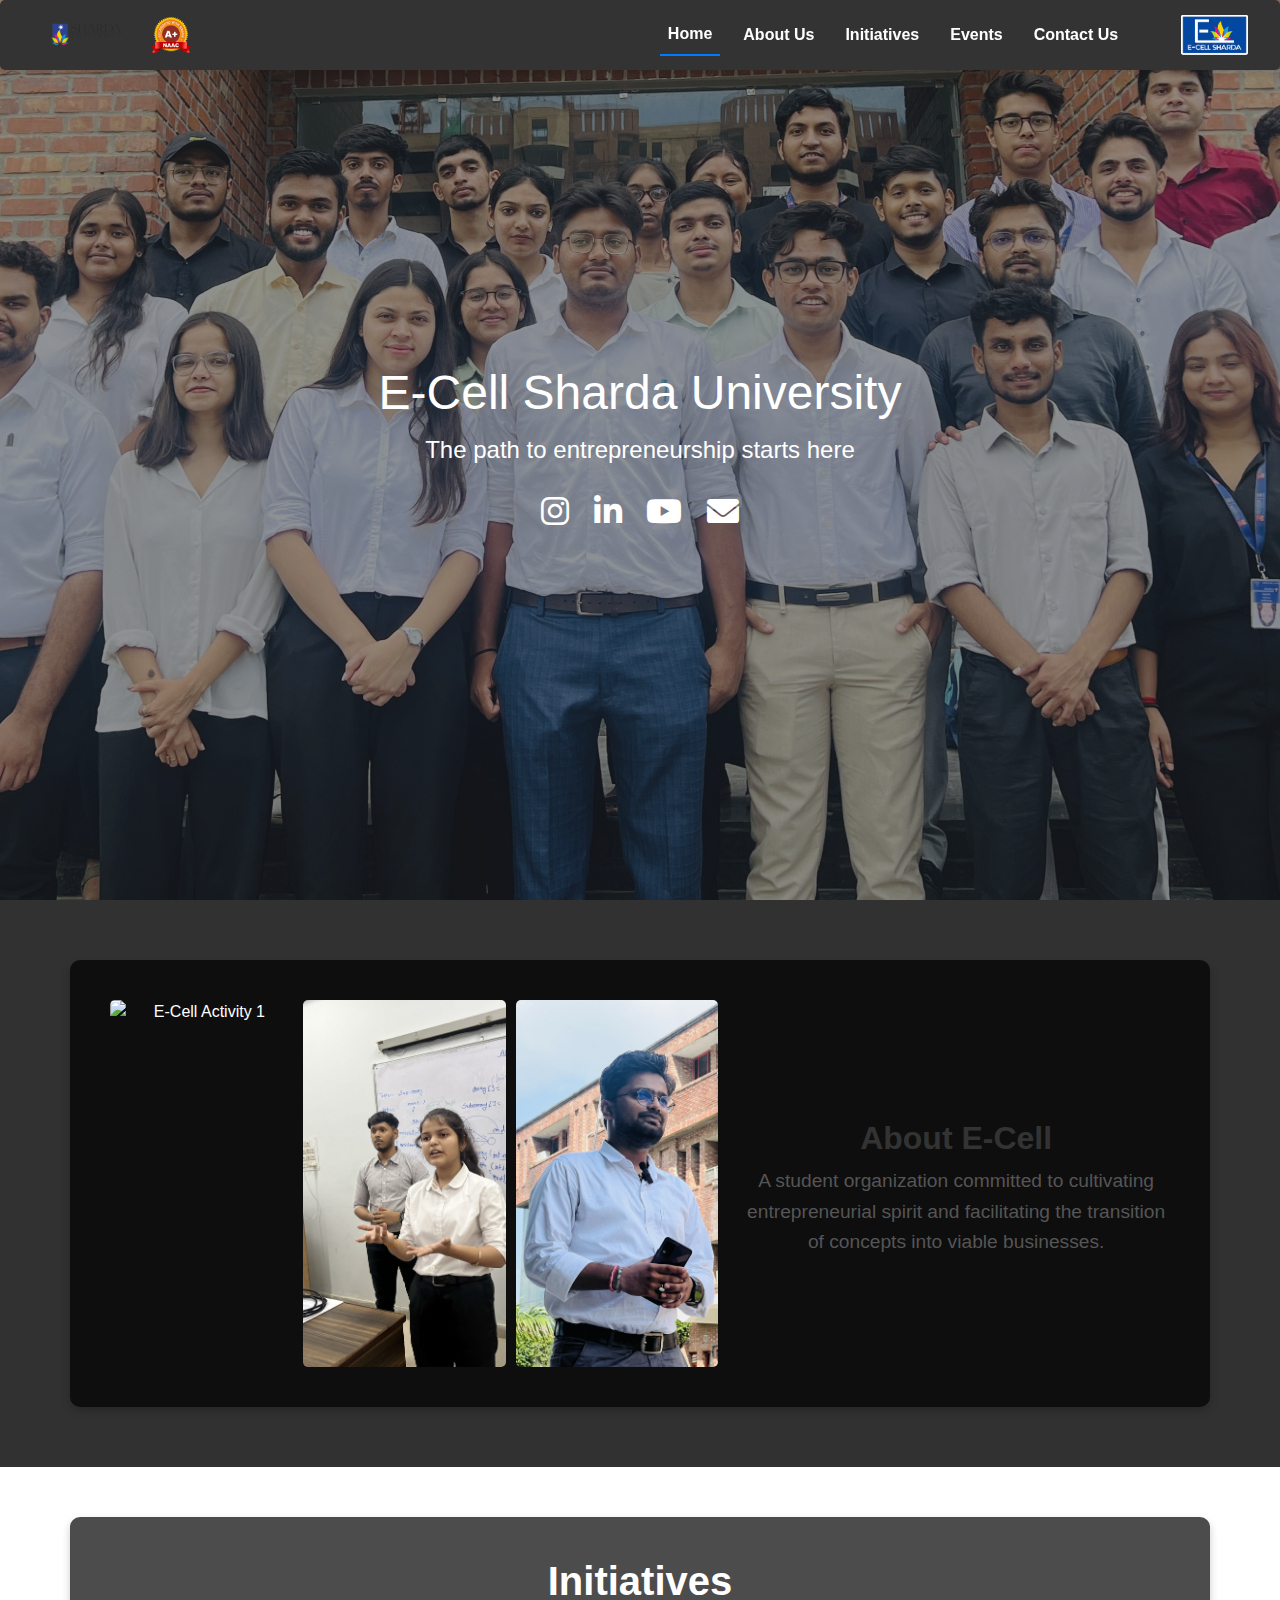
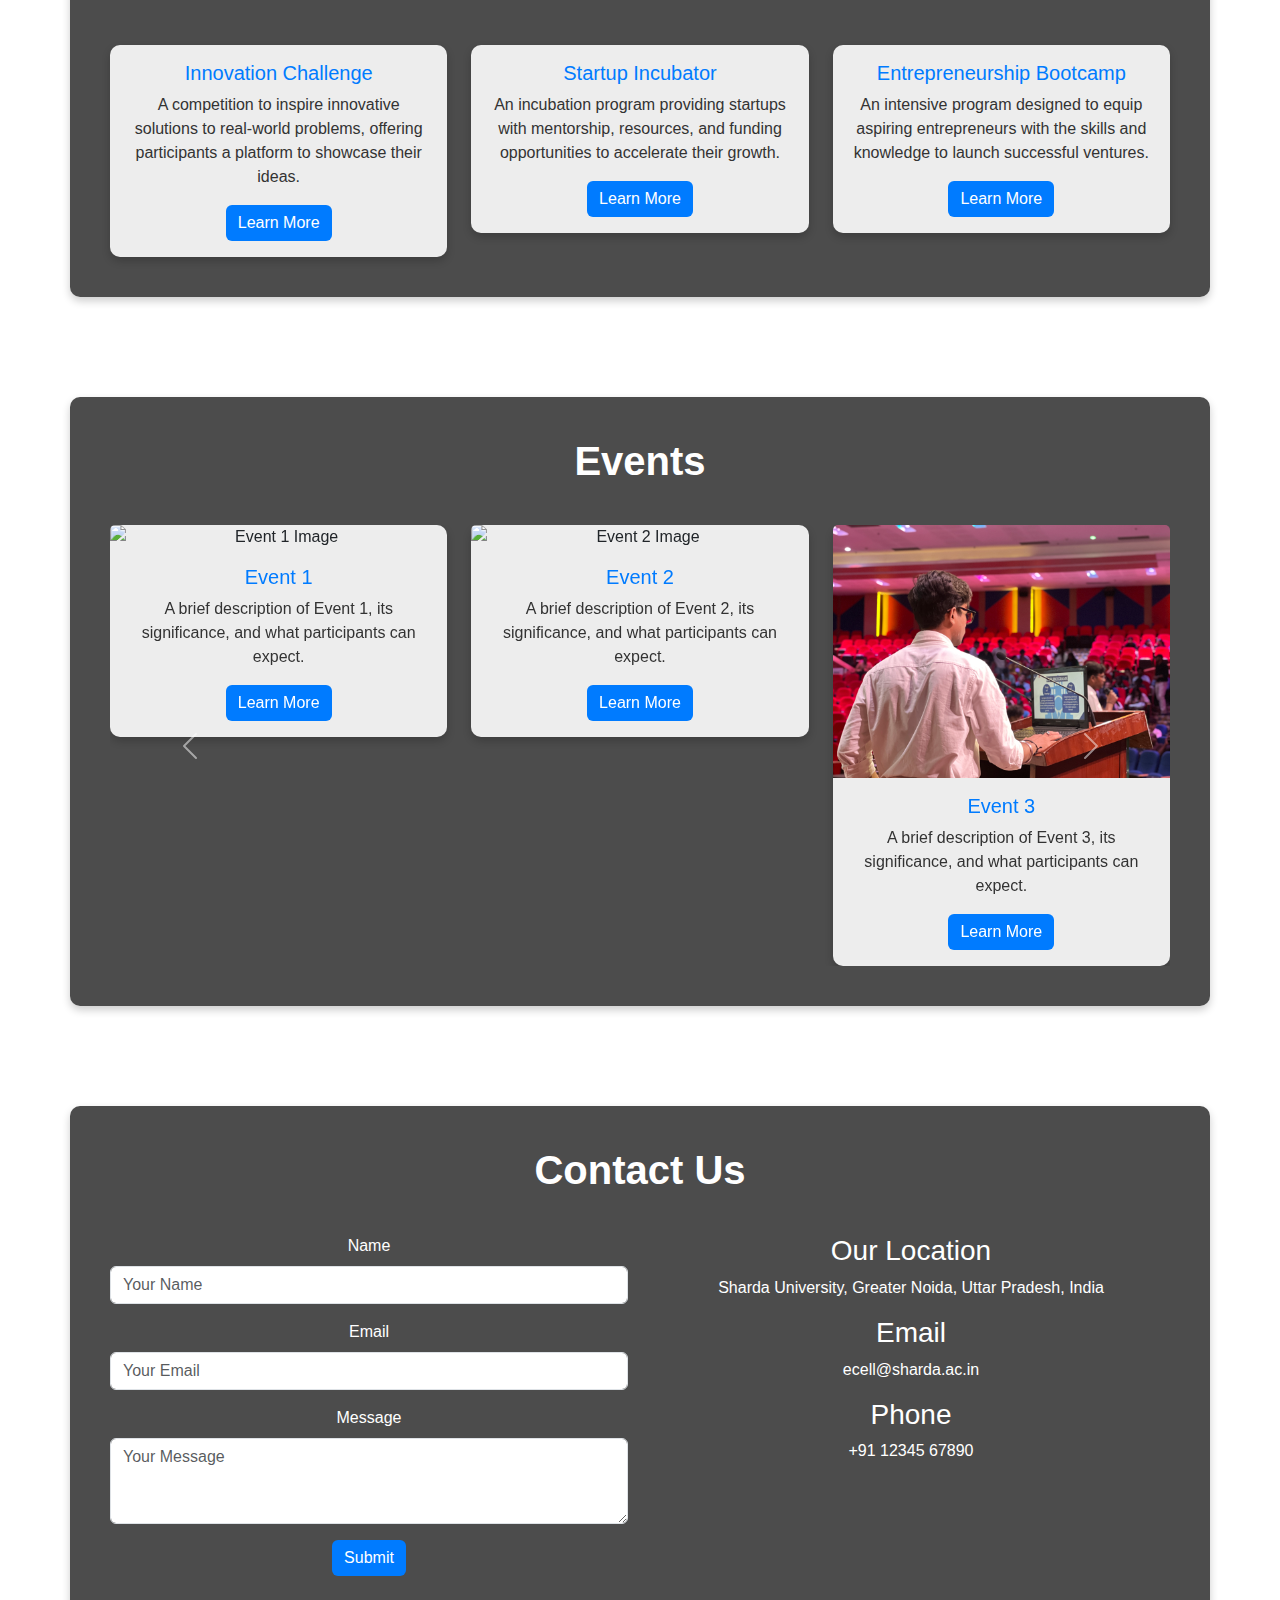
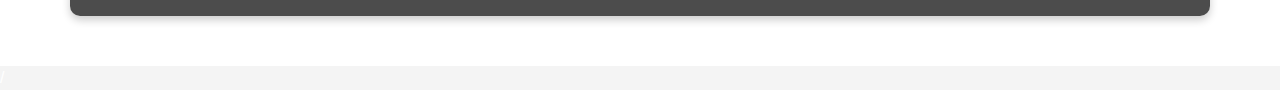
==== commit 833012b6: "Photos" ====
--- a/index.html
+++ b/index.html
@@ -274,8 +274,8 @@
     <nav class="navbar navbar-expand-lg">
         <div class="container-fluid">
             <div class="navbar-brand d-flex align-items-center">
-                <img src="C:\Users\Dell\Desktop\Ecell sharda\ECell\sharda.png" alt="Logo 1" style="height: 40px; margin-right: 10px;">
-                <img src="C:\Users\Dell\Desktop\Ecell sharda\ECell\a+.jpeg" alt="Logo 2" style="height: 40px;">
+                <img src="ShardaUniversity.png" alt="Logo 1" style="height: 40px; margin-right: 10px;">
+                <img src="NAAC.png" alt="Logo 2" style="height: 40px;">
             </div>
     
             <button class="navbar-toggler" type="button" data-bs-toggle="collapse" data-bs-target="#navbarNav" aria-controls="navbarNav" aria-expanded="false" aria-label="Toggle navigation">
@@ -299,7 +299,7 @@
                         <a class="nav-link" href="#contact">Contact Us</a>
                     </li>
                     <li class="nav-item">
-                        <img src="logo3.png" alt="Logo 3" style="height: 40px; margin-left: 20px;">
+                        <img src="ECell.jpg" alt="Logo 3" style="height: 40px; margin-left: 20px;">
                     </li>
                 </ul>
             </div>
@@ -329,9 +329,9 @@
             <div class="row align-items-center">
                 <div class="col-md-7">
                     <div class="images d-flex">
-                        <img src="image1.jpg" alt="E-Cell Activity 1" class="img-fluid">
-                        <img src="image2.jpg" alt="E-Cell Activity 2" class="img-fluid">
-                        <img src="image3.jpg" alt="E-Cell Activity 3" class="img-fluid">
+                        <img src="IMG_4170.png" alt="E-Cell Activity 1" class="img-fluid">
+                        <img src="IMG_9465.JPG" alt="E-Cell Activity 2" class="img-fluid">
+                        <img src="IMG_9561.JPG" alt="E-Cell Activity 3" class="img-fluid">
                     </div>
                 </div>
                 <div class="col-md-5">
@@ -389,7 +389,7 @@
                         <div class="row">
                             <div class="col-md-4">
                                 <div class="card">
-                                    <img src="event1.jpg" class="card-img-top" alt="Event 1 Image">
+                                    <img src="IMG_7977.png" class="card-img-top" alt="Event 1 Image">
                                     <div class="card-body">
                                         <h5 class="card-title">Event 1</h5>
                                         <p class="card-text">A brief description of Event 1, its significance, and what participants can expect.</p>
@@ -399,7 +399,7 @@
                             </div>
                             <div class="col-md-4">
                                 <div class="card">
-                                    <img src="event2.jpg" class="card-img-top" alt="Event 2 Image">
+                                    <img src="IMG_7694.png" class="card-img-top" alt="Event 2 Image">
                                     <div class="card-body">
                                         <h5 class="card-title">Event 2</h5>
                                         <p class="card-text">A brief description of Event 2, its significance, and what participants can expect.</p>
@@ -409,7 +409,7 @@
                             </div>
                             <div class="col-md-4">
                                 <div class="card">
-                                    <img src="event3.jpg" class="card-img-top" alt="Event 3 Image">
+                                    <img src="IMG_9968.JPG" class="card-img-top" alt="Event 3 Image">
                                     <div class="card-body">
                                         <h5 class="card-title">Event 3</h5>
                                         <p class="card-text">A brief description of Event 3, its significance, and what participants can expect.</p>
@@ -424,7 +424,7 @@
                         <div class="row">
                             <div class="col-md-4">
                                 <div class="card">
-                                    <img src="event4.jpg" class="card-img-top" alt="Event 4 Image">
+                                    <img src="IMG_7977.png" class="card-img-top" alt="Event 4 Image">
                                     <div class="card-body">
                                         <h5 class="card-title">Event 4</h5>
                                         <p class="card-text">A brief description of Event 4, its significance, and what participants can expect.</p>
@@ -434,7 +434,7 @@
                             </div>
                             <div class="col-md-4">
                                 <div class="card">
-                                    <img src="event5.jpg" class="card-img-top" alt="Event 5 Image">
+                                    <img src="IMG_7977.png" class="card-img-top" alt="Event 5 Image">
                                     <div class="card-body">
                                         <h5 class="card-title">Event 5</h5>
                                         <p class="card-text">A brief description of Event 5, its significance, and what participants can expect.</p>
@@ -444,7 +444,7 @@
                             </div>
                             <div class="col-md-4">
                                 <div class="card">
-                                    <img src="event6.jpg" class="card-img-top" alt="Event 6 Image">
+                                    <img src="IMG_7977.png" class="card-img-top" alt="Event 6 Image">
                                     <div class="card-body">
                                         <h5 class="card-title">Event 6</h5>
                                         <p class="card-text">A brief description of Event 6, its significance, and what participants can expect.</p>
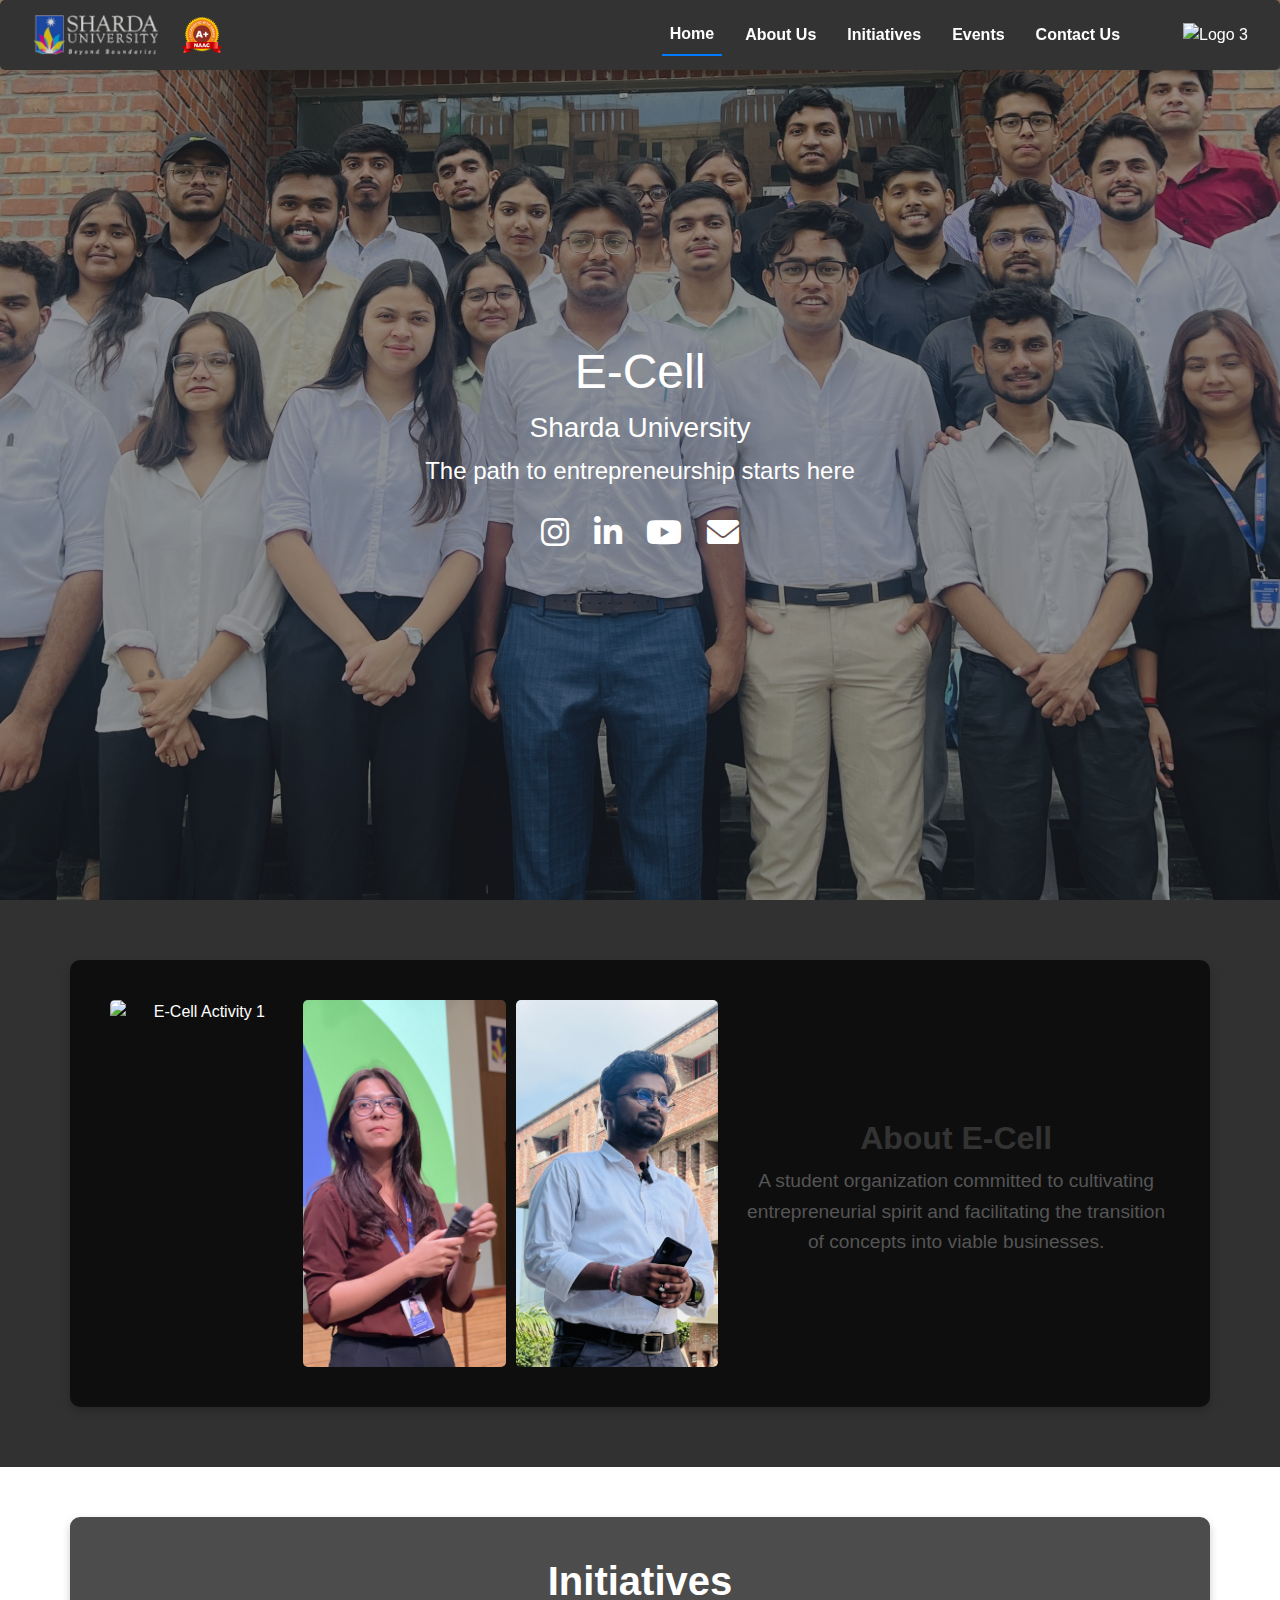
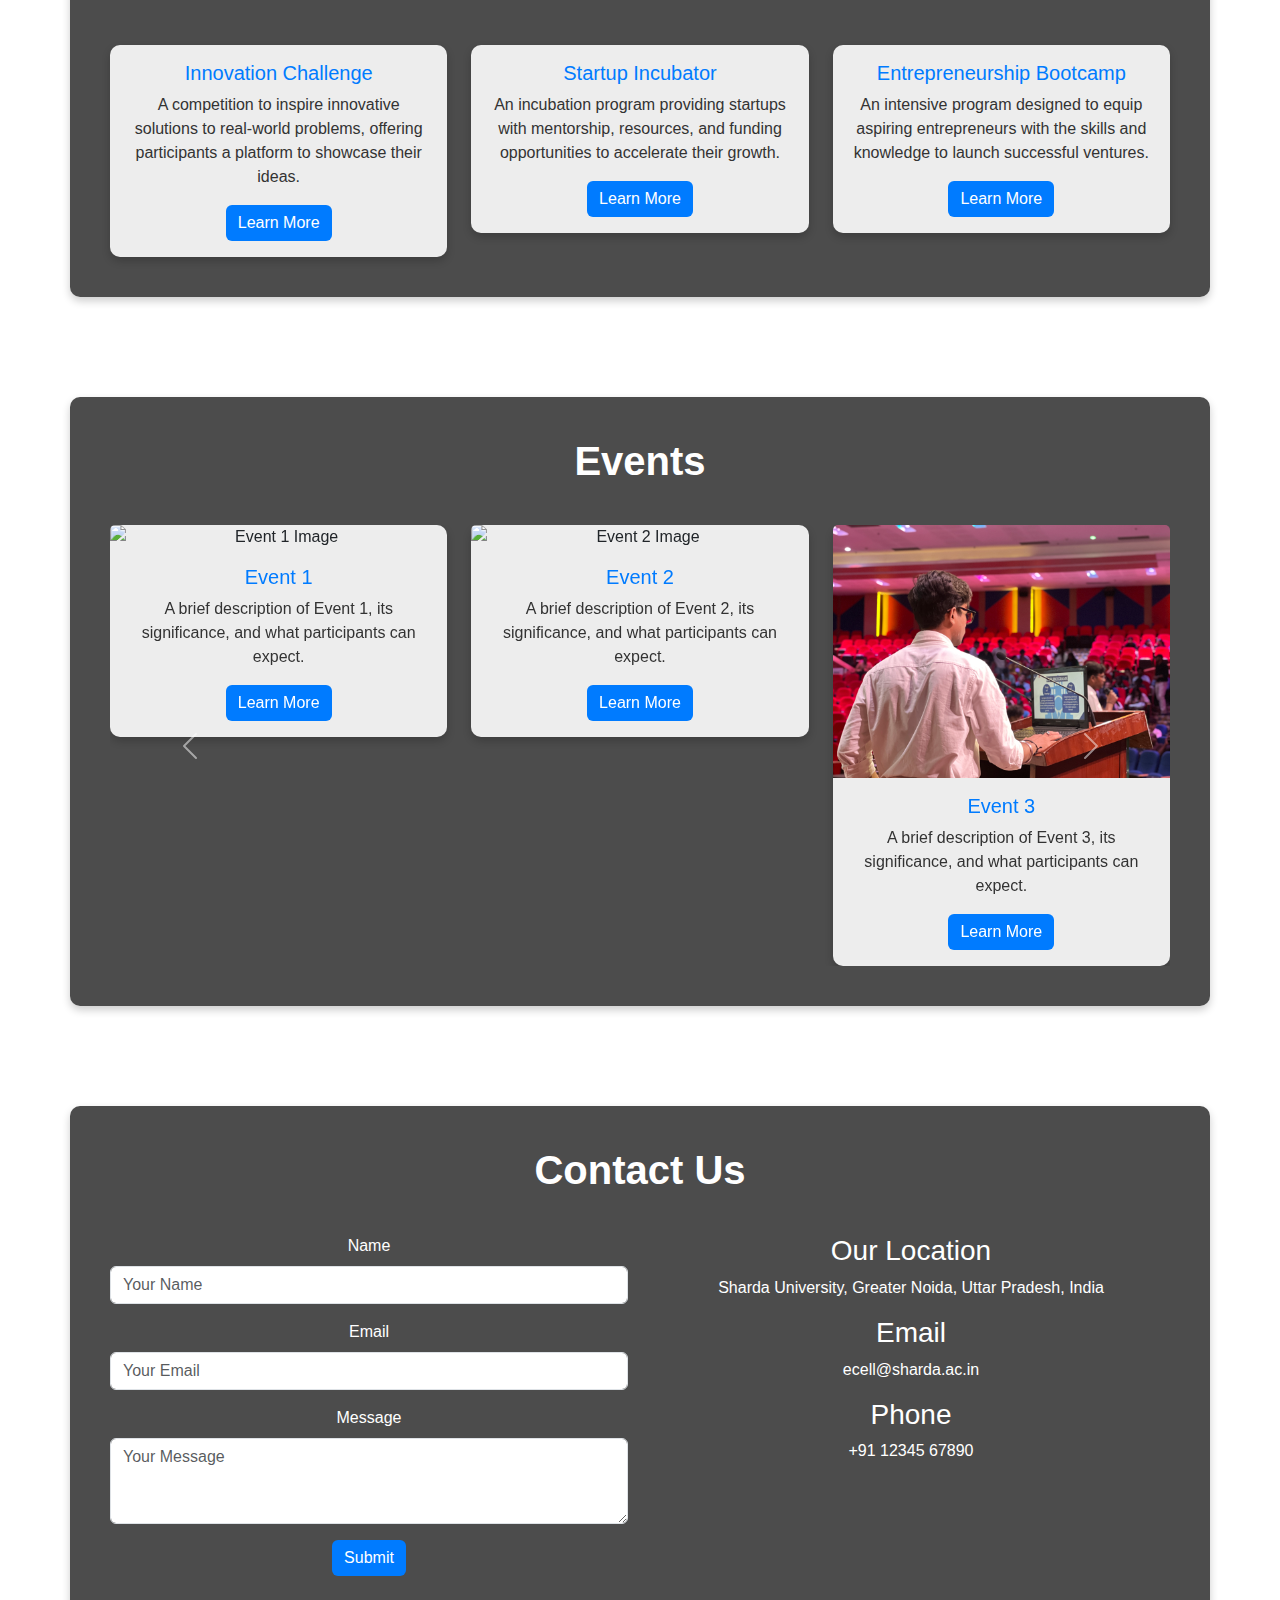
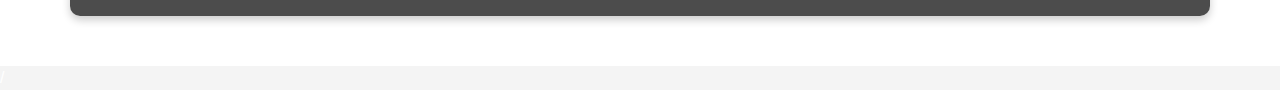
==== commit 27480d09: "Pics" ====
--- a/index.html
+++ b/index.html
@@ -4,7 +4,7 @@
     <meta charset="utf-8">
     <meta name="viewport" content="width=device-width, initial-scale=1">
     <title>ECell Sharda University</title>
-    <!-- <link href="https://cdn.jsdelivr.net/npm/bootstrap@5.3.3/dist/css/bootstrap.min.css" rel="stylesheet" integrity="sha384-QWTKZyjpPEjISv5WaRU9OFeRpok6YctnYmDr5pNlyT2bRjXh0JMhjY6hW+ALEwIH" crossorigin="anonymous"> -->
+    <link href="https://cdn.jsdelivr.net/npm/bootstrap@5.3.3/dist/css/bootstrap.min.css" rel="stylesheet" integrity="sha384-QWTKZyjpPEjISv5WaRU9OFeRpok6YctnYmDr5pNlyT2bRjXh0JMhjY6hW+ALEwIH" crossorigin="anonymous"> 
     <link href="https://cdn.jsdelivr.net/npm/bootstrap@5.3.3/dist/css/bootstrap.min.css" rel="stylesheet">
     <link rel="stylesheet" href="script.js">
 
@@ -299,7 +299,7 @@
                         <a class="nav-link" href="#contact">Contact Us</a>
                     </li>
                     <li class="nav-item">
-                        <img src="ECell.jpg" alt="Logo 3" style="height: 40px; margin-left: 20px;">
+                        <img src="ECell.png" alt="Logo 3" style="height: 40px; margin-left: 20px;">
                     </li>
                 </ul>
             </div>
@@ -311,7 +311,8 @@
 <link rel="stylesheet" href="https://cdnjs.cloudflare.com/ajax/libs/font-awesome/6.0.0-beta3/css/all.min.css">
 
 <section id="home">
-    <h1>E-Cell Sharda University</h1>
+    <h1>E-Cell </h1>
+    <h3>Sharda University</h3>
     <p>The path to entrepreneurship starts here</p>
     <div class="social-links">
         <a href="https://www.instagram.com/ecell_su" target="_blank" class="social-icon"><i class="fab fa-instagram"></i></a>
@@ -330,7 +331,7 @@
                 <div class="col-md-7">
                     <div class="images d-flex">
                         <img src="IMG_4170.png" alt="E-Cell Activity 1" class="img-fluid">
-                        <img src="IMG_9465.JPG" alt="E-Cell Activity 2" class="img-fluid">
+                        <img src="IMG_0003.JPG" alt="E-Cell Activity 2" class="img-fluid">
                         <img src="IMG_9561.JPG" alt="E-Cell Activity 3" class="img-fluid">
                     </div>
                 </div>
@@ -604,7 +605,7 @@
         </div>
     </section>
 
-    <!-- <script src="https://cdn.jsdelivr.net/npm/bootstrap@5.3.3/dist/js/bootstrap.bundle.min.js" integrity="sha384-ho+p7B1KtZoy54MKck8B7QybR2qgQ/8LWcQJxPCjI1a5C0F4/aAXaNOlcHH+6hKa" crossorigin="anonymous"></script> -->
+    <script src="https://cdn.jsdelivr.net/npm/bootstrap@5.3.3/dist/js/bootstrap.bundle.min.js" integrity="sha384-ho+p7B1KtZoy54MKck8B7QybR2qgQ/8LWcQJxPCjI1a5C0F4/aAXaNOlcHH+6hKa" crossorigin="anonymous"></script> 
     <script src="https://cdn.jsdelivr.net/npm/bootstrap@5.3.3/dist/js/bootstrap.bundle.min.js"></script>/
 </body>
 </html>
